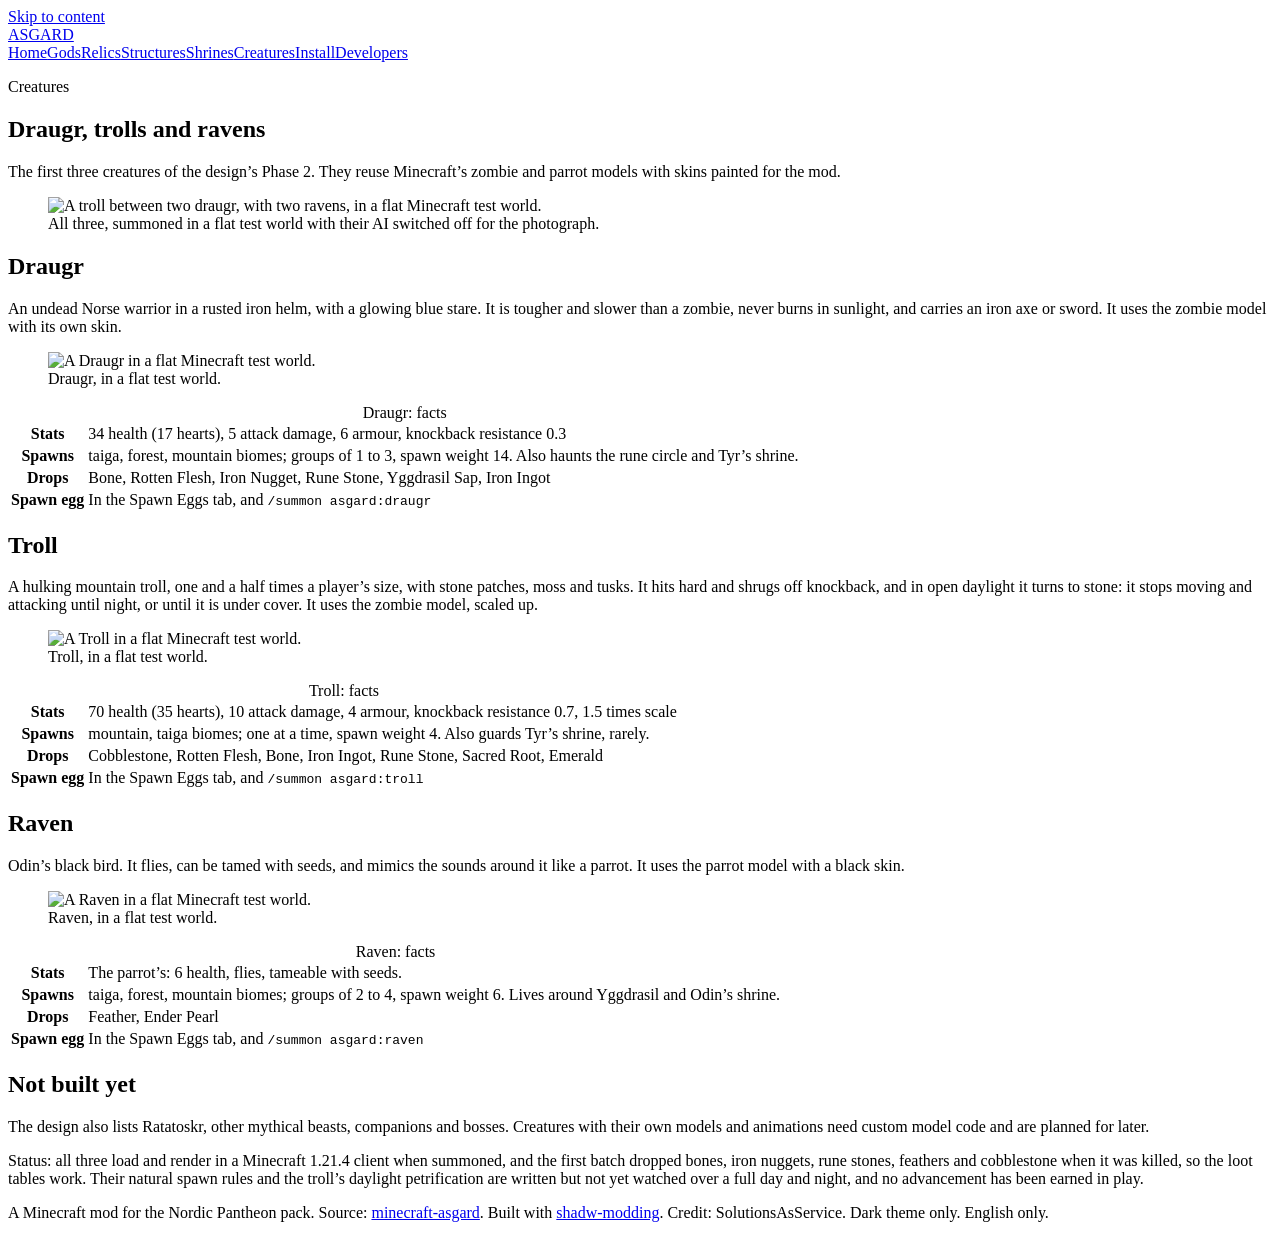
==== site/creatures.html @ 06fccca0 "Site: Creatures page with captures; README; version 0.4.0" ====
<!doctype html>
<html lang="en">
<head>
<meta charset="utf-8">
<meta name="viewport" content="width=device-width, initial-scale=1">
<title>Creatures: draugr, trolls and ravens</title>
<meta name="description" content="The first creatures of the Asgard mod: the draugr, the troll and Odin’s raven, with stats, spawns and drops.">
<meta property="og:title" content="Creatures: draugr, trolls and ravens">
<meta property="og:description" content="The first creatures of the Asgard mod: the draugr, the troll and Odin’s raven, with stats, spawns and drops.">
<meta property="og:type" content="website">
<meta property="og:url" content="https://minecraft-asgard.shadw.app/creatures.html">
<meta property="og:image" content="https://minecraft-asgard.shadw.app/img/og.png">
<meta name="twitter:card" content="summary_large_image">
<link rel="icon" href="/img/icon.svg" type="image/svg+xml">
<link rel="stylesheet" href="/style.css">
</head>
<body>
<a class="skip" href="#main">Skip to content</a>
<header class="top">
  <a class="brand" href="/index.html"><span class="brand-mark" aria-hidden="true"></span>ASGARD</a>
  <nav aria-label="Primary"><a href="/index.html">Home</a><a href="/gods.html">Gods</a><a href="/relics.html">Relics</a><a href="/structures.html">Structures</a><a href="/shrines.html">Shrines</a><a href="/creatures.html" aria-current="page">Creatures</a><a href="/install.html">Install</a><a href="/developers.html">Developers</a></nav>
</header>
<main id="main" tabindex="-1">

<section class="page">
  <p class="eyebrow">Creatures</p>
  <h1 class="mc-h">Draugr, trolls and ravens</h1>
  <p class="lede">The first three creatures of the design’s Phase 2. They reuse Minecraft’s zombie and parrot models with skins painted for the mod.</p>
  <figure class="shot wide"><img src="/img/shots/creatures.png" alt="A troll between two draugr, with two ravens, in a flat Minecraft test world." width="854" height="480"><figcaption>All three, summoned in a flat test world with their AI switched off for the photograph.</figcaption></figure>
  <section class="struct" id="draugr"><h2>Draugr</h2><p>An undead Norse warrior in a rusted iron helm, with a glowing blue stare. It is tougher and slower than a zombie, never burns in sunlight, and carries an iron axe or sword. It uses the zombie model with its own skin.</p><figure class="shot"><img src="/img/shots/creature-draugr.png" alt="A Draugr in a flat Minecraft test world." width="854" height="480" loading="lazy"><figcaption>Draugr, in a flat test world.</figcaption></figure><table class="data"><caption class="sr">Draugr: facts</caption><tbody><tr><th scope="row">Stats</th><td>34 health (17 hearts), 5 attack damage, 6 armour, knockback resistance 0.3</td></tr><tr><th scope="row">Spawns</th><td>taiga, forest, mountain biomes; groups of 1 to 3, spawn weight 14. Also haunts the rune circle and Tyr’s shrine.</td></tr><tr><th scope="row">Drops</th><td>Bone, Rotten Flesh, Iron Nugget, Rune Stone, Yggdrasil Sap, Iron Ingot</td></tr><tr><th scope="row">Spawn egg</th><td>In the Spawn Eggs tab, and <code>/summon asgard:draugr</code></td></tr></tbody></table></section><section class="struct" id="troll"><h2>Troll</h2><p>A hulking mountain troll, one and a half times a player’s size, with stone patches, moss and tusks. It hits hard and shrugs off knockback, and in open daylight it turns to stone: it stops moving and attacking until night, or until it is under cover. It uses the zombie model, scaled up.</p><figure class="shot"><img src="/img/shots/creature-troll.png" alt="A Troll in a flat Minecraft test world." width="854" height="480" loading="lazy"><figcaption>Troll, in a flat test world.</figcaption></figure><table class="data"><caption class="sr">Troll: facts</caption><tbody><tr><th scope="row">Stats</th><td>70 health (35 hearts), 10 attack damage, 4 armour, knockback resistance 0.7, 1.5 times scale</td></tr><tr><th scope="row">Spawns</th><td>mountain, taiga biomes; one at a time, spawn weight 4. Also guards Tyr’s shrine, rarely.</td></tr><tr><th scope="row">Drops</th><td>Cobblestone, Rotten Flesh, Bone, Iron Ingot, Rune Stone, Sacred Root, Emerald</td></tr><tr><th scope="row">Spawn egg</th><td>In the Spawn Eggs tab, and <code>/summon asgard:troll</code></td></tr></tbody></table></section><section class="struct" id="raven"><h2>Raven</h2><p>Odin’s black bird. It flies, can be tamed with seeds, and mimics the sounds around it like a parrot. It uses the parrot model with a black skin.</p><figure class="shot"><img src="/img/shots/creature-raven.png" alt="A Raven in a flat Minecraft test world." width="854" height="480" loading="lazy"><figcaption>Raven, in a flat test world.</figcaption></figure><table class="data"><caption class="sr">Raven: facts</caption><tbody><tr><th scope="row">Stats</th><td>The parrot’s: 6 health, flies, tameable with seeds.</td></tr><tr><th scope="row">Spawns</th><td>taiga, forest, mountain biomes; groups of 2 to 4, spawn weight 6. Lives around Yggdrasil and Odin’s shrine.</td></tr><tr><th scope="row">Drops</th><td>Feather, Ender Pearl</td></tr><tr><th scope="row">Spawn egg</th><td>In the Spawn Eggs tab, and <code>/summon asgard:raven</code></td></tr></tbody></table></section>
  <h2>Not built yet</h2>
  <p>The design also lists Ratatoskr, other mythical beasts, companions and bosses. Creatures with their own models and animations need custom model code and are planned for later.</p>
  <p class="meta">Status: all three load and render in a Minecraft 1.21.4 client when summoned, and the first batch dropped bones, iron nuggets, rune stones, feathers and cobblestone when it was killed, so the loot tables work. Their natural spawn rules and the troll’s daylight petrification are written but not yet watched over a full day and night, and no advancement has been earned in play.</p>
</section>
</main>
<footer class="foot">
  <p>A Minecraft mod for the Nordic Pantheon pack. Source: <a href="https://github.com/SolutionsAsService/minecraft-asgard">minecraft-asgard</a>. Built with <a href="https://github.com/SolutionsAsService/shadw-modding">shadw-modding</a>. Credit: SolutionsAsService. Dark&nbsp;theme&nbsp;only. English&nbsp;only.</p>
</footer>
</body>
</html>
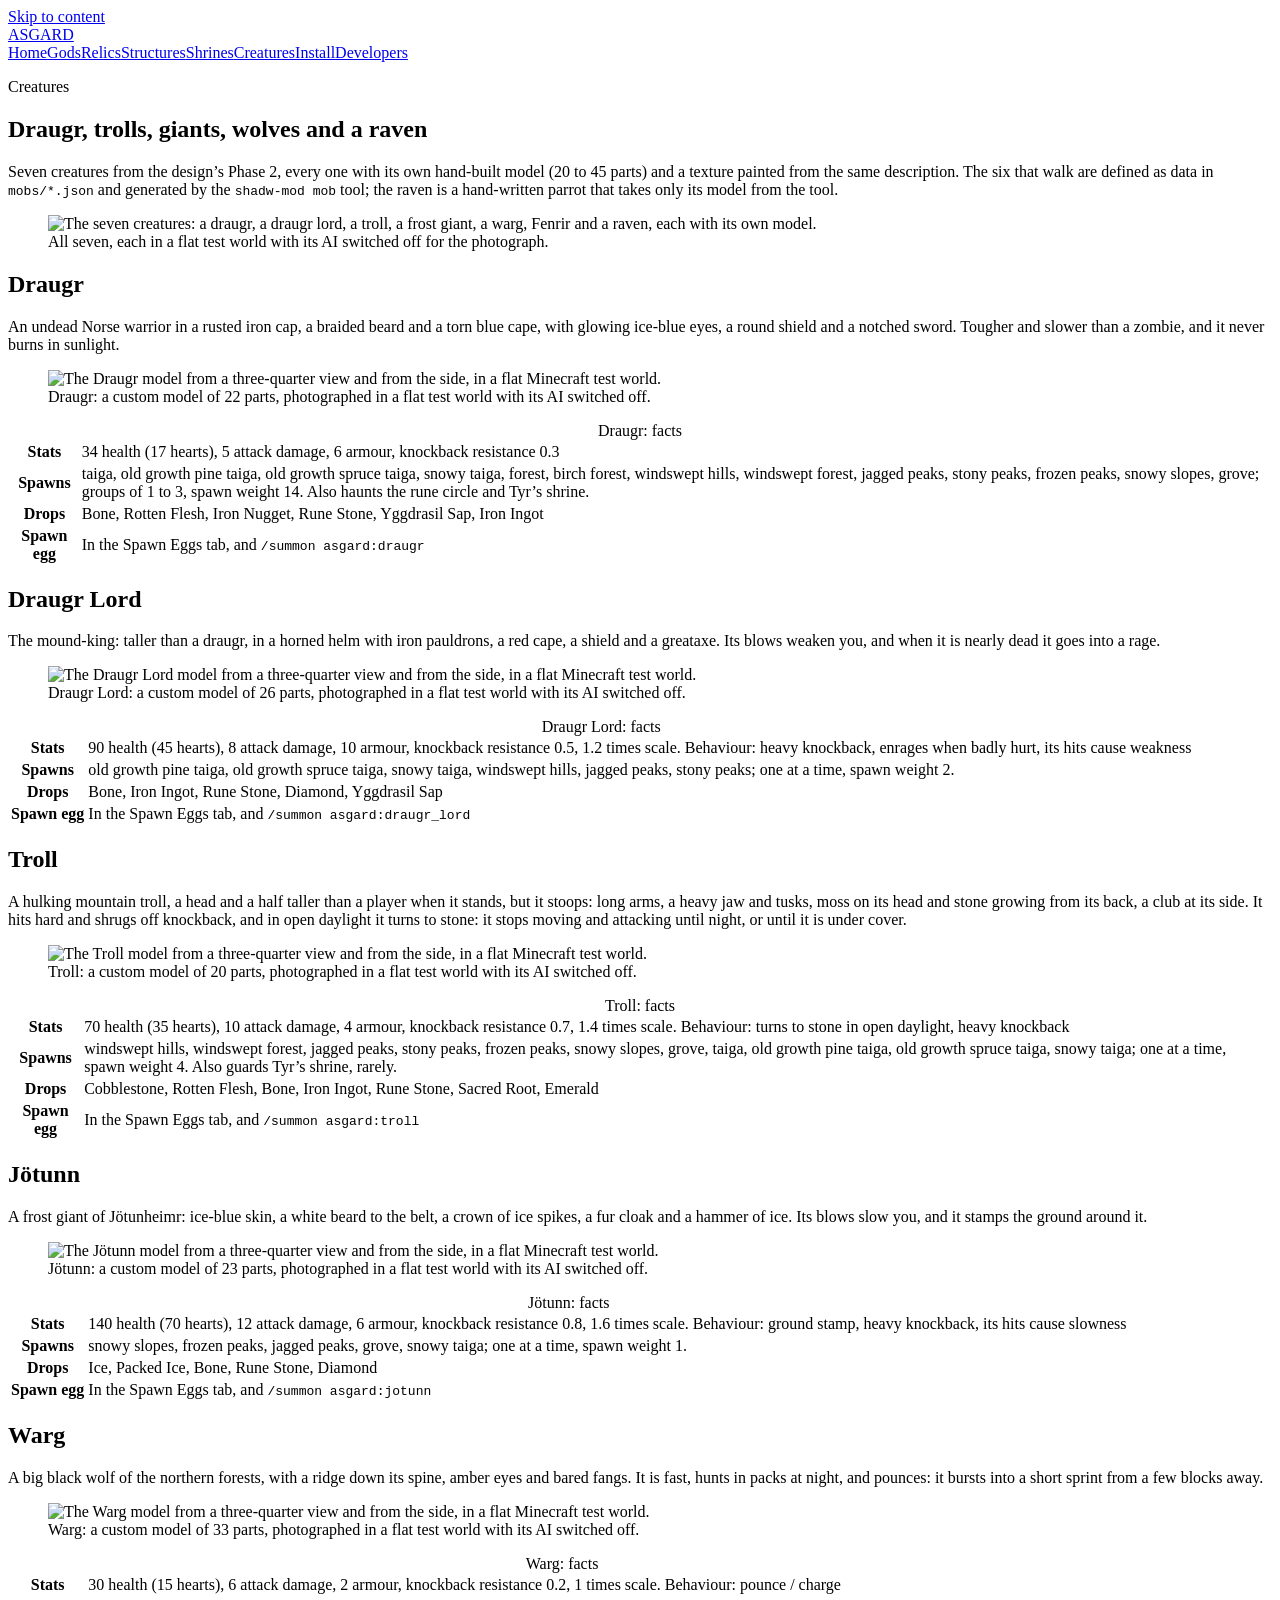
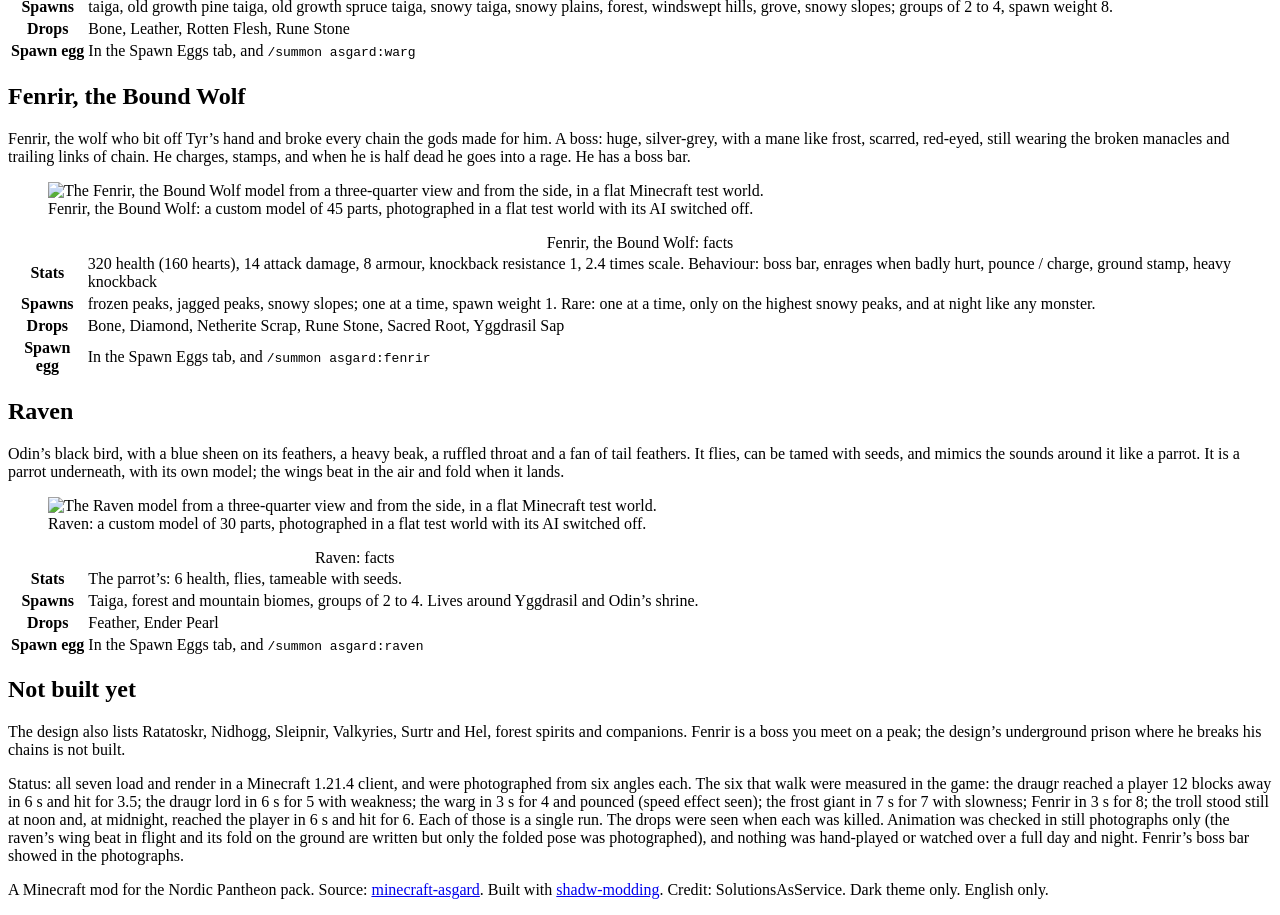
==== commit b55d358c: "Asgard 0.5: every creature gets its own model; Draugr Lord, Jotunn, Warg and Fenrir Draugr, Troll an" ====
--- a/site/creatures.html
+++ b/site/creatures.html
@@ -3,10 +3,10 @@
 <head>
 <meta charset="utf-8">
 <meta name="viewport" content="width=device-width, initial-scale=1">
-<title>Creatures: draugr, trolls and ravens</title>
-<meta name="description" content="The first creatures of the Asgard mod: the draugr, the troll and Odin’s raven, with stats, spawns and drops.">
-<meta property="og:title" content="Creatures: draugr, trolls and ravens">
-<meta property="og:description" content="The first creatures of the Asgard mod: the draugr, the troll and Odin’s raven, with stats, spawns and drops.">
+<title>Creatures: draugr, trolls, giants, wolves and a raven</title>
+<meta name="description" content="The seven creatures of the Asgard mod, each with its own model: draugr, draugr lord, troll, frost giant, warg, Fenrir and Odin’s raven.">
+<meta property="og:title" content="Creatures: draugr, trolls, giants, wolves and a raven">
+<meta property="og:description" content="The seven creatures of the Asgard mod, each with its own model: draugr, draugr lord, troll, frost giant, warg, Fenrir and Odin’s raven.">
 <meta property="og:type" content="website">
 <meta property="og:url" content="https://minecraft-asgard.shadw.app/creatures.html">
 <meta property="og:image" content="https://minecraft-asgard.shadw.app/img/og.png">
@@ -24,13 +24,13 @@
 
 <section class="page">
   <p class="eyebrow">Creatures</p>
-  <h1 class="mc-h">Draugr, trolls and ravens</h1>
-  <p class="lede">The first three creatures of the design’s Phase 2. They reuse Minecraft’s zombie and parrot models with skins painted for the mod.</p>
-  <figure class="shot wide"><img src="/img/shots/creatures.png" alt="A troll between two draugr, with two ravens, in a flat Minecraft test world." width="854" height="480"><figcaption>All three, summoned in a flat test world with their AI switched off for the photograph.</figcaption></figure>
-  <section class="struct" id="draugr"><h2>Draugr</h2><p>An undead Norse warrior in a rusted iron helm, with a glowing blue stare. It is tougher and slower than a zombie, never burns in sunlight, and carries an iron axe or sword. It uses the zombie model with its own skin.</p><figure class="shot"><img src="/img/shots/creature-draugr.png" alt="A Draugr in a flat Minecraft test world." width="854" height="480" loading="lazy"><figcaption>Draugr, in a flat test world.</figcaption></figure><table class="data"><caption class="sr">Draugr: facts</caption><tbody><tr><th scope="row">Stats</th><td>34 health (17 hearts), 5 attack damage, 6 armour, knockback resistance 0.3</td></tr><tr><th scope="row">Spawns</th><td>taiga, forest, mountain biomes; groups of 1 to 3, spawn weight 14. Also haunts the rune circle and Tyr’s shrine.</td></tr><tr><th scope="row">Drops</th><td>Bone, Rotten Flesh, Iron Nugget, Rune Stone, Yggdrasil Sap, Iron Ingot</td></tr><tr><th scope="row">Spawn egg</th><td>In the Spawn Eggs tab, and <code>/summon asgard:draugr</code></td></tr></tbody></table></section><section class="struct" id="troll"><h2>Troll</h2><p>A hulking mountain troll, one and a half times a player’s size, with stone patches, moss and tusks. It hits hard and shrugs off knockback, and in open daylight it turns to stone: it stops moving and attacking until night, or until it is under cover. It uses the zombie model, scaled up.</p><figure class="shot"><img src="/img/shots/creature-troll.png" alt="A Troll in a flat Minecraft test world." width="854" height="480" loading="lazy"><figcaption>Troll, in a flat test world.</figcaption></figure><table class="data"><caption class="sr">Troll: facts</caption><tbody><tr><th scope="row">Stats</th><td>70 health (35 hearts), 10 attack damage, 4 armour, knockback resistance 0.7, 1.5 times scale</td></tr><tr><th scope="row">Spawns</th><td>mountain, taiga biomes; one at a time, spawn weight 4. Also guards Tyr’s shrine, rarely.</td></tr><tr><th scope="row">Drops</th><td>Cobblestone, Rotten Flesh, Bone, Iron Ingot, Rune Stone, Sacred Root, Emerald</td></tr><tr><th scope="row">Spawn egg</th><td>In the Spawn Eggs tab, and <code>/summon asgard:troll</code></td></tr></tbody></table></section><section class="struct" id="raven"><h2>Raven</h2><p>Odin’s black bird. It flies, can be tamed with seeds, and mimics the sounds around it like a parrot. It uses the parrot model with a black skin.</p><figure class="shot"><img src="/img/shots/creature-raven.png" alt="A Raven in a flat Minecraft test world." width="854" height="480" loading="lazy"><figcaption>Raven, in a flat test world.</figcaption></figure><table class="data"><caption class="sr">Raven: facts</caption><tbody><tr><th scope="row">Stats</th><td>The parrot’s: 6 health, flies, tameable with seeds.</td></tr><tr><th scope="row">Spawns</th><td>taiga, forest, mountain biomes; groups of 2 to 4, spawn weight 6. Lives around Yggdrasil and Odin’s shrine.</td></tr><tr><th scope="row">Drops</th><td>Feather, Ender Pearl</td></tr><tr><th scope="row">Spawn egg</th><td>In the Spawn Eggs tab, and <code>/summon asgard:raven</code></td></tr></tbody></table></section>
+  <h1 class="mc-h">Draugr, trolls, giants, wolves and a raven</h1>
+  <p class="lede">Seven creatures from the design’s Phase 2, every one with its own hand-built model (20 to 45 parts) and a texture painted from the same description. The six that walk are defined as data in <code>mobs/*.json</code> and generated by the <code>shadw-mod mob</code> tool; the raven is a hand-written parrot that takes only its model from the tool.</p>
+  <figure class="shot wide"><img src="/img/shots/creatures.png" alt="The seven creatures: a draugr, a draugr lord, a troll, a frost giant, a warg, Fenrir and a raven, each with its own model." width="854" height="480"><figcaption>All seven, each in a flat test world with its AI switched off for the photograph.</figcaption></figure>
+  <section class="struct" id="draugr"><h2>Draugr</h2><p>An undead Norse warrior in a rusted iron cap, a braided beard and a torn blue cape, with glowing ice-blue eyes, a round shield and a notched sword. Tougher and slower than a zombie, and it never burns in sunlight.</p><figure class="shot"><img src="/img/shots/creature-draugr.png" alt="The Draugr model from a three-quarter view and from the side, in a flat Minecraft test world." width="854" height="480" loading="lazy"><figcaption>Draugr: a custom model of 22 parts, photographed in a flat test world with its AI switched off.</figcaption></figure><table class="data"><caption class="sr">Draugr: facts</caption><tbody><tr><th scope="row">Stats</th><td>34 health (17 hearts), 5 attack damage, 6 armour, knockback resistance 0.3</td></tr><tr><th scope="row">Spawns</th><td>taiga, old growth pine taiga, old growth spruce taiga, snowy taiga, forest, birch forest, windswept hills, windswept forest, jagged peaks, stony peaks, frozen peaks, snowy slopes, grove; groups of 1 to 3, spawn weight 14. Also haunts the rune circle and Tyr’s shrine.</td></tr><tr><th scope="row">Drops</th><td>Bone, Rotten Flesh, Iron Nugget, Rune Stone, Yggdrasil Sap, Iron Ingot</td></tr><tr><th scope="row">Spawn egg</th><td>In the Spawn Eggs tab, and <code>/summon asgard:draugr</code></td></tr></tbody></table></section><section class="struct" id="draugr_lord"><h2>Draugr Lord</h2><p>The mound-king: taller than a draugr, in a horned helm with iron pauldrons, a red cape, a shield and a greataxe. Its blows weaken you, and when it is nearly dead it goes into a rage.</p><figure class="shot"><img src="/img/shots/creature-draugr_lord.png" alt="The Draugr Lord model from a three-quarter view and from the side, in a flat Minecraft test world." width="854" height="480" loading="lazy"><figcaption>Draugr Lord: a custom model of 26 parts, photographed in a flat test world with its AI switched off.</figcaption></figure><table class="data"><caption class="sr">Draugr Lord: facts</caption><tbody><tr><th scope="row">Stats</th><td>90 health (45 hearts), 8 attack damage, 10 armour, knockback resistance 0.5, 1.2 times scale. Behaviour: heavy knockback, enrages when badly hurt, its hits cause weakness</td></tr><tr><th scope="row">Spawns</th><td>old growth pine taiga, old growth spruce taiga, snowy taiga, windswept hills, jagged peaks, stony peaks; one at a time, spawn weight 2. </td></tr><tr><th scope="row">Drops</th><td>Bone, Iron Ingot, Rune Stone, Diamond, Yggdrasil Sap</td></tr><tr><th scope="row">Spawn egg</th><td>In the Spawn Eggs tab, and <code>/summon asgard:draugr_lord</code></td></tr></tbody></table></section><section class="struct" id="troll"><h2>Troll</h2><p>A hulking mountain troll, a head and a half taller than a player when it stands, but it stoops: long arms, a heavy jaw and tusks, moss on its head and stone growing from its back, a club at its side. It hits hard and shrugs off knockback, and in open daylight it turns to stone: it stops moving and attacking until night, or until it is under cover.</p><figure class="shot"><img src="/img/shots/creature-troll.png" alt="The Troll model from a three-quarter view and from the side, in a flat Minecraft test world." width="854" height="480" loading="lazy"><figcaption>Troll: a custom model of 20 parts, photographed in a flat test world with its AI switched off.</figcaption></figure><table class="data"><caption class="sr">Troll: facts</caption><tbody><tr><th scope="row">Stats</th><td>70 health (35 hearts), 10 attack damage, 4 armour, knockback resistance 0.7, 1.4 times scale. Behaviour: turns to stone in open daylight, heavy knockback</td></tr><tr><th scope="row">Spawns</th><td>windswept hills, windswept forest, jagged peaks, stony peaks, frozen peaks, snowy slopes, grove, taiga, old growth pine taiga, old growth spruce taiga, snowy taiga; one at a time, spawn weight 4. Also guards Tyr’s shrine, rarely.</td></tr><tr><th scope="row">Drops</th><td>Cobblestone, Rotten Flesh, Bone, Iron Ingot, Rune Stone, Sacred Root, Emerald</td></tr><tr><th scope="row">Spawn egg</th><td>In the Spawn Eggs tab, and <code>/summon asgard:troll</code></td></tr></tbody></table></section><section class="struct" id="jotunn"><h2>Jötunn</h2><p>A frost giant of Jötunheimr: ice-blue skin, a white beard to the belt, a crown of ice spikes, a fur cloak and a hammer of ice. Its blows slow you, and it stamps the ground around it.</p><figure class="shot"><img src="/img/shots/creature-jotunn.png" alt="The Jötunn model from a three-quarter view and from the side, in a flat Minecraft test world." width="854" height="480" loading="lazy"><figcaption>Jötunn: a custom model of 23 parts, photographed in a flat test world with its AI switched off.</figcaption></figure><table class="data"><caption class="sr">Jötunn: facts</caption><tbody><tr><th scope="row">Stats</th><td>140 health (70 hearts), 12 attack damage, 6 armour, knockback resistance 0.8, 1.6 times scale. Behaviour: ground stamp, heavy knockback, its hits cause slowness</td></tr><tr><th scope="row">Spawns</th><td>snowy slopes, frozen peaks, jagged peaks, grove, snowy taiga; one at a time, spawn weight 1. </td></tr><tr><th scope="row">Drops</th><td>Ice, Packed Ice, Bone, Rune Stone, Diamond</td></tr><tr><th scope="row">Spawn egg</th><td>In the Spawn Eggs tab, and <code>/summon asgard:jotunn</code></td></tr></tbody></table></section><section class="struct" id="warg"><h2>Warg</h2><p>A big black wolf of the northern forests, with a ridge down its spine, amber eyes and bared fangs. It is fast, hunts in packs at night, and pounces: it bursts into a short sprint from a few blocks away.</p><figure class="shot"><img src="/img/shots/creature-warg.png" alt="The Warg model from a three-quarter view and from the side, in a flat Minecraft test world." width="854" height="480" loading="lazy"><figcaption>Warg: a custom model of 33 parts, photographed in a flat test world with its AI switched off.</figcaption></figure><table class="data"><caption class="sr">Warg: facts</caption><tbody><tr><th scope="row">Stats</th><td>30 health (15 hearts), 6 attack damage, 2 armour, knockback resistance 0.2, 1 times scale. Behaviour: pounce / charge</td></tr><tr><th scope="row">Spawns</th><td>taiga, old growth pine taiga, old growth spruce taiga, snowy taiga, snowy plains, forest, windswept hills, grove, snowy slopes; groups of 2 to 4, spawn weight 8. </td></tr><tr><th scope="row">Drops</th><td>Bone, Leather, Rotten Flesh, Rune Stone</td></tr><tr><th scope="row">Spawn egg</th><td>In the Spawn Eggs tab, and <code>/summon asgard:warg</code></td></tr></tbody></table></section><section class="struct" id="fenrir"><h2>Fenrir, the Bound Wolf</h2><p>Fenrir, the wolf who bit off Tyr’s hand and broke every chain the gods made for him. A boss: huge, silver-grey, with a mane like frost, scarred, red-eyed, still wearing the broken manacles and trailing links of chain. He charges, stamps, and when he is half dead he goes into a rage. He has a boss bar.</p><figure class="shot"><img src="/img/shots/creature-fenrir.png" alt="The Fenrir, the Bound Wolf model from a three-quarter view and from the side, in a flat Minecraft test world." width="854" height="480" loading="lazy"><figcaption>Fenrir, the Bound Wolf: a custom model of 45 parts, photographed in a flat test world with its AI switched off.</figcaption></figure><table class="data"><caption class="sr">Fenrir, the Bound Wolf: facts</caption><tbody><tr><th scope="row">Stats</th><td>320 health (160 hearts), 14 attack damage, 8 armour, knockback resistance 1, 2.4 times scale. Behaviour: boss bar, enrages when badly hurt, pounce / charge, ground stamp, heavy knockback</td></tr><tr><th scope="row">Spawns</th><td>frozen peaks, jagged peaks, snowy slopes; one at a time, spawn weight 1. Rare: one at a time, only on the highest snowy peaks, and at night like any monster.</td></tr><tr><th scope="row">Drops</th><td>Bone, Diamond, Netherite Scrap, Rune Stone, Sacred Root, Yggdrasil Sap</td></tr><tr><th scope="row">Spawn egg</th><td>In the Spawn Eggs tab, and <code>/summon asgard:fenrir</code></td></tr></tbody></table></section><section class="struct" id="raven"><h2>Raven</h2><p>Odin’s black bird, with a blue sheen on its feathers, a heavy beak, a ruffled throat and a fan of tail feathers. It flies, can be tamed with seeds, and mimics the sounds around it like a parrot. It is a parrot underneath, with its own model; the wings beat in the air and fold when it lands.</p><figure class="shot"><img src="/img/shots/creature-raven.png" alt="The Raven model from a three-quarter view and from the side, in a flat Minecraft test world." width="854" height="480" loading="lazy"><figcaption>Raven: a custom model of 30 parts, photographed in a flat test world with its AI switched off.</figcaption></figure><table class="data"><caption class="sr">Raven: facts</caption><tbody><tr><th scope="row">Stats</th><td>The parrot’s: 6 health, flies, tameable with seeds.</td></tr><tr><th scope="row">Spawns</th><td>Taiga, forest and mountain biomes, groups of 2 to 4. Lives around Yggdrasil and Odin’s shrine.</td></tr><tr><th scope="row">Drops</th><td>Feather, Ender Pearl</td></tr><tr><th scope="row">Spawn egg</th><td>In the Spawn Eggs tab, and <code>/summon asgard:raven</code></td></tr></tbody></table></section>
   <h2>Not built yet</h2>
-  <p>The design also lists Ratatoskr, other mythical beasts, companions and bosses. Creatures with their own models and animations need custom model code and are planned for later.</p>
-  <p class="meta">Status: all three load and render in a Minecraft 1.21.4 client when summoned, and the first batch dropped bones, iron nuggets, rune stones, feathers and cobblestone when it was killed, so the loot tables work. Their natural spawn rules and the troll’s daylight petrification are written but not yet watched over a full day and night, and no advancement has been earned in play.</p>
+  <p>The design also lists Ratatoskr, Nidhogg, Sleipnir, Valkyries, Surtr and Hel, forest spirits and companions. Fenrir is a boss you meet on a peak; the design’s underground prison where he breaks his chains is not built.</p>
+  <p class="meta">Status: all seven load and render in a Minecraft 1.21.4 client, and were photographed from six angles each. The six that walk were measured in the game: the draugr reached a player 12 blocks away in 6 s and hit for 3.5; the draugr lord in 6 s for 5 with weakness; the warg in 3 s for 4 and pounced (speed effect seen); the frost giant in 7 s for 7 with slowness; Fenrir in 3 s for 8; the troll stood still at noon and, at midnight, reached the player in 6 s and hit for 6. Each of those is a single run. The drops were seen when each was killed. Animation was checked in still photographs only (the raven’s wing beat in flight and its fold on the ground are written but only the folded pose was photographed), and nothing was hand-played or watched over a full day and night. Fenrir’s boss bar showed in the photographs.</p>
 </section>
 </main>
 <footer class="foot">
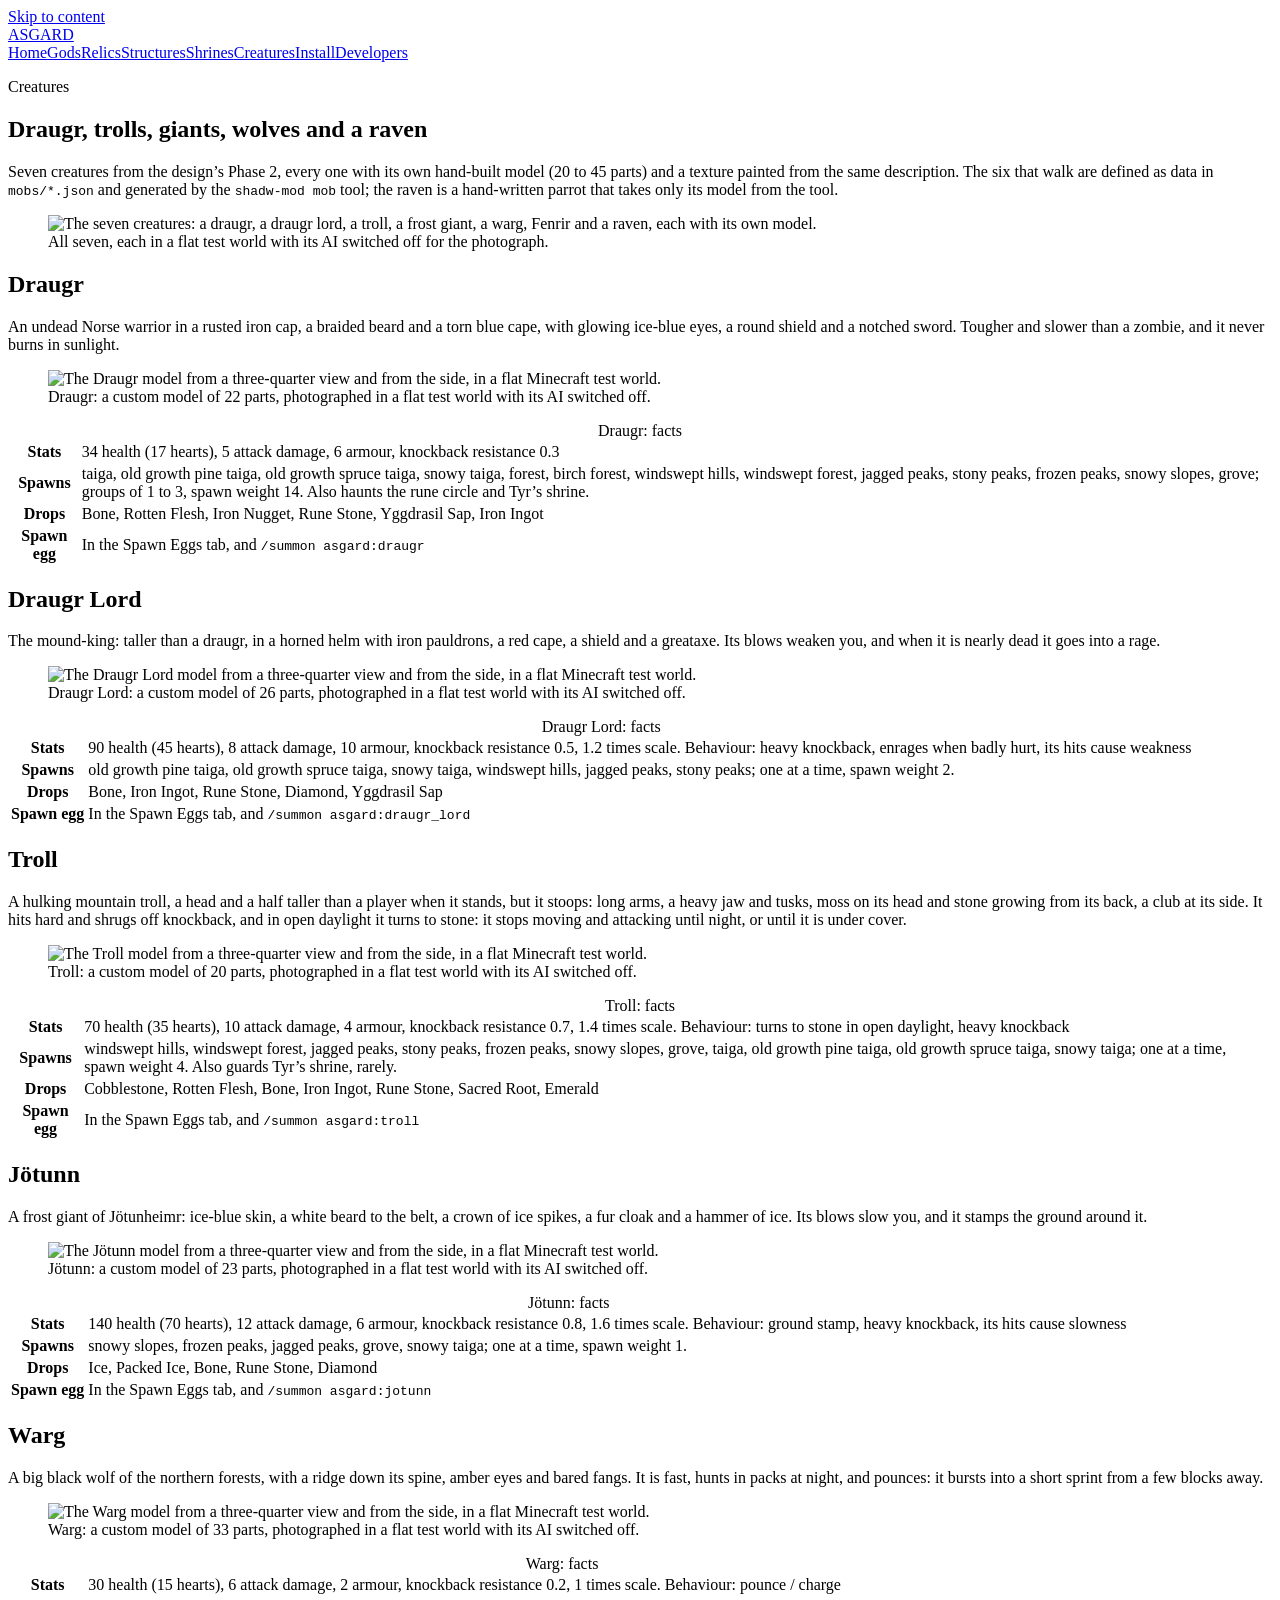
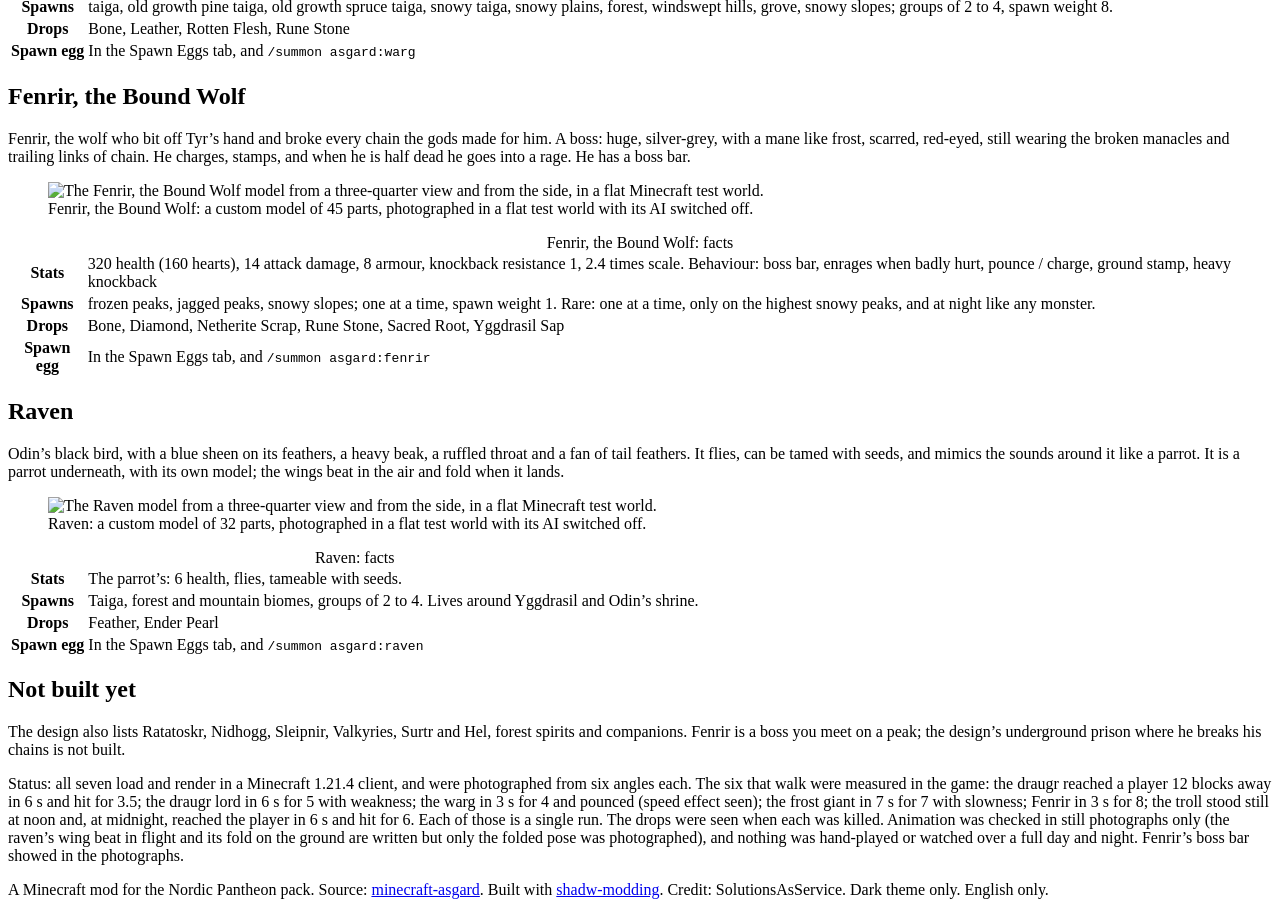
==== commit 8d9ead21: "Asgard 2.0: polish the creature models (faces, raven beak and eyes) Faces get a brow, eyes with pupi" ====
--- a/site/creatures.html
+++ b/site/creatures.html
@@ -27,7 +27,7 @@
   <h1 class="mc-h">Draugr, trolls, giants, wolves and a raven</h1>
   <p class="lede">Seven creatures from the design’s Phase 2, every one with its own hand-built model (20 to 45 parts) and a texture painted from the same description. The six that walk are defined as data in <code>mobs/*.json</code> and generated by the <code>shadw-mod mob</code> tool; the raven is a hand-written parrot that takes only its model from the tool.</p>
   <figure class="shot wide"><img src="/img/shots/creatures.png" alt="The seven creatures: a draugr, a draugr lord, a troll, a frost giant, a warg, Fenrir and a raven, each with its own model." width="854" height="480"><figcaption>All seven, each in a flat test world with its AI switched off for the photograph.</figcaption></figure>
-  <section class="struct" id="draugr"><h2>Draugr</h2><p>An undead Norse warrior in a rusted iron cap, a braided beard and a torn blue cape, with glowing ice-blue eyes, a round shield and a notched sword. Tougher and slower than a zombie, and it never burns in sunlight.</p><figure class="shot"><img src="/img/shots/creature-draugr.png" alt="The Draugr model from a three-quarter view and from the side, in a flat Minecraft test world." width="854" height="480" loading="lazy"><figcaption>Draugr: a custom model of 22 parts, photographed in a flat test world with its AI switched off.</figcaption></figure><table class="data"><caption class="sr">Draugr: facts</caption><tbody><tr><th scope="row">Stats</th><td>34 health (17 hearts), 5 attack damage, 6 armour, knockback resistance 0.3</td></tr><tr><th scope="row">Spawns</th><td>taiga, old growth pine taiga, old growth spruce taiga, snowy taiga, forest, birch forest, windswept hills, windswept forest, jagged peaks, stony peaks, frozen peaks, snowy slopes, grove; groups of 1 to 3, spawn weight 14. Also haunts the rune circle and Tyr’s shrine.</td></tr><tr><th scope="row">Drops</th><td>Bone, Rotten Flesh, Iron Nugget, Rune Stone, Yggdrasil Sap, Iron Ingot</td></tr><tr><th scope="row">Spawn egg</th><td>In the Spawn Eggs tab, and <code>/summon asgard:draugr</code></td></tr></tbody></table></section><section class="struct" id="draugr_lord"><h2>Draugr Lord</h2><p>The mound-king: taller than a draugr, in a horned helm with iron pauldrons, a red cape, a shield and a greataxe. Its blows weaken you, and when it is nearly dead it goes into a rage.</p><figure class="shot"><img src="/img/shots/creature-draugr_lord.png" alt="The Draugr Lord model from a three-quarter view and from the side, in a flat Minecraft test world." width="854" height="480" loading="lazy"><figcaption>Draugr Lord: a custom model of 26 parts, photographed in a flat test world with its AI switched off.</figcaption></figure><table class="data"><caption class="sr">Draugr Lord: facts</caption><tbody><tr><th scope="row">Stats</th><td>90 health (45 hearts), 8 attack damage, 10 armour, knockback resistance 0.5, 1.2 times scale. Behaviour: heavy knockback, enrages when badly hurt, its hits cause weakness</td></tr><tr><th scope="row">Spawns</th><td>old growth pine taiga, old growth spruce taiga, snowy taiga, windswept hills, jagged peaks, stony peaks; one at a time, spawn weight 2. </td></tr><tr><th scope="row">Drops</th><td>Bone, Iron Ingot, Rune Stone, Diamond, Yggdrasil Sap</td></tr><tr><th scope="row">Spawn egg</th><td>In the Spawn Eggs tab, and <code>/summon asgard:draugr_lord</code></td></tr></tbody></table></section><section class="struct" id="troll"><h2>Troll</h2><p>A hulking mountain troll, a head and a half taller than a player when it stands, but it stoops: long arms, a heavy jaw and tusks, moss on its head and stone growing from its back, a club at its side. It hits hard and shrugs off knockback, and in open daylight it turns to stone: it stops moving and attacking until night, or until it is under cover.</p><figure class="shot"><img src="/img/shots/creature-troll.png" alt="The Troll model from a three-quarter view and from the side, in a flat Minecraft test world." width="854" height="480" loading="lazy"><figcaption>Troll: a custom model of 20 parts, photographed in a flat test world with its AI switched off.</figcaption></figure><table class="data"><caption class="sr">Troll: facts</caption><tbody><tr><th scope="row">Stats</th><td>70 health (35 hearts), 10 attack damage, 4 armour, knockback resistance 0.7, 1.4 times scale. Behaviour: turns to stone in open daylight, heavy knockback</td></tr><tr><th scope="row">Spawns</th><td>windswept hills, windswept forest, jagged peaks, stony peaks, frozen peaks, snowy slopes, grove, taiga, old growth pine taiga, old growth spruce taiga, snowy taiga; one at a time, spawn weight 4. Also guards Tyr’s shrine, rarely.</td></tr><tr><th scope="row">Drops</th><td>Cobblestone, Rotten Flesh, Bone, Iron Ingot, Rune Stone, Sacred Root, Emerald</td></tr><tr><th scope="row">Spawn egg</th><td>In the Spawn Eggs tab, and <code>/summon asgard:troll</code></td></tr></tbody></table></section><section class="struct" id="jotunn"><h2>Jötunn</h2><p>A frost giant of Jötunheimr: ice-blue skin, a white beard to the belt, a crown of ice spikes, a fur cloak and a hammer of ice. Its blows slow you, and it stamps the ground around it.</p><figure class="shot"><img src="/img/shots/creature-jotunn.png" alt="The Jötunn model from a three-quarter view and from the side, in a flat Minecraft test world." width="854" height="480" loading="lazy"><figcaption>Jötunn: a custom model of 23 parts, photographed in a flat test world with its AI switched off.</figcaption></figure><table class="data"><caption class="sr">Jötunn: facts</caption><tbody><tr><th scope="row">Stats</th><td>140 health (70 hearts), 12 attack damage, 6 armour, knockback resistance 0.8, 1.6 times scale. Behaviour: ground stamp, heavy knockback, its hits cause slowness</td></tr><tr><th scope="row">Spawns</th><td>snowy slopes, frozen peaks, jagged peaks, grove, snowy taiga; one at a time, spawn weight 1. </td></tr><tr><th scope="row">Drops</th><td>Ice, Packed Ice, Bone, Rune Stone, Diamond</td></tr><tr><th scope="row">Spawn egg</th><td>In the Spawn Eggs tab, and <code>/summon asgard:jotunn</code></td></tr></tbody></table></section><section class="struct" id="warg"><h2>Warg</h2><p>A big black wolf of the northern forests, with a ridge down its spine, amber eyes and bared fangs. It is fast, hunts in packs at night, and pounces: it bursts into a short sprint from a few blocks away.</p><figure class="shot"><img src="/img/shots/creature-warg.png" alt="The Warg model from a three-quarter view and from the side, in a flat Minecraft test world." width="854" height="480" loading="lazy"><figcaption>Warg: a custom model of 33 parts, photographed in a flat test world with its AI switched off.</figcaption></figure><table class="data"><caption class="sr">Warg: facts</caption><tbody><tr><th scope="row">Stats</th><td>30 health (15 hearts), 6 attack damage, 2 armour, knockback resistance 0.2, 1 times scale. Behaviour: pounce / charge</td></tr><tr><th scope="row">Spawns</th><td>taiga, old growth pine taiga, old growth spruce taiga, snowy taiga, snowy plains, forest, windswept hills, grove, snowy slopes; groups of 2 to 4, spawn weight 8. </td></tr><tr><th scope="row">Drops</th><td>Bone, Leather, Rotten Flesh, Rune Stone</td></tr><tr><th scope="row">Spawn egg</th><td>In the Spawn Eggs tab, and <code>/summon asgard:warg</code></td></tr></tbody></table></section><section class="struct" id="fenrir"><h2>Fenrir, the Bound Wolf</h2><p>Fenrir, the wolf who bit off Tyr’s hand and broke every chain the gods made for him. A boss: huge, silver-grey, with a mane like frost, scarred, red-eyed, still wearing the broken manacles and trailing links of chain. He charges, stamps, and when he is half dead he goes into a rage. He has a boss bar.</p><figure class="shot"><img src="/img/shots/creature-fenrir.png" alt="The Fenrir, the Bound Wolf model from a three-quarter view and from the side, in a flat Minecraft test world." width="854" height="480" loading="lazy"><figcaption>Fenrir, the Bound Wolf: a custom model of 45 parts, photographed in a flat test world with its AI switched off.</figcaption></figure><table class="data"><caption class="sr">Fenrir, the Bound Wolf: facts</caption><tbody><tr><th scope="row">Stats</th><td>320 health (160 hearts), 14 attack damage, 8 armour, knockback resistance 1, 2.4 times scale. Behaviour: boss bar, enrages when badly hurt, pounce / charge, ground stamp, heavy knockback</td></tr><tr><th scope="row">Spawns</th><td>frozen peaks, jagged peaks, snowy slopes; one at a time, spawn weight 1. Rare: one at a time, only on the highest snowy peaks, and at night like any monster.</td></tr><tr><th scope="row">Drops</th><td>Bone, Diamond, Netherite Scrap, Rune Stone, Sacred Root, Yggdrasil Sap</td></tr><tr><th scope="row">Spawn egg</th><td>In the Spawn Eggs tab, and <code>/summon asgard:fenrir</code></td></tr></tbody></table></section><section class="struct" id="raven"><h2>Raven</h2><p>Odin’s black bird, with a blue sheen on its feathers, a heavy beak, a ruffled throat and a fan of tail feathers. It flies, can be tamed with seeds, and mimics the sounds around it like a parrot. It is a parrot underneath, with its own model; the wings beat in the air and fold when it lands.</p><figure class="shot"><img src="/img/shots/creature-raven.png" alt="The Raven model from a three-quarter view and from the side, in a flat Minecraft test world." width="854" height="480" loading="lazy"><figcaption>Raven: a custom model of 30 parts, photographed in a flat test world with its AI switched off.</figcaption></figure><table class="data"><caption class="sr">Raven: facts</caption><tbody><tr><th scope="row">Stats</th><td>The parrot’s: 6 health, flies, tameable with seeds.</td></tr><tr><th scope="row">Spawns</th><td>Taiga, forest and mountain biomes, groups of 2 to 4. Lives around Yggdrasil and Odin’s shrine.</td></tr><tr><th scope="row">Drops</th><td>Feather, Ender Pearl</td></tr><tr><th scope="row">Spawn egg</th><td>In the Spawn Eggs tab, and <code>/summon asgard:raven</code></td></tr></tbody></table></section>
+  <section class="struct" id="draugr"><h2>Draugr</h2><p>An undead Norse warrior in a rusted iron cap, a braided beard and a torn blue cape, with glowing ice-blue eyes, a round shield and a notched sword. Tougher and slower than a zombie, and it never burns in sunlight.</p><figure class="shot"><img src="/img/shots/creature-draugr.png" alt="The Draugr model from a three-quarter view and from the side, in a flat Minecraft test world." width="854" height="480" loading="lazy"><figcaption>Draugr: a custom model of 22 parts, photographed in a flat test world with its AI switched off.</figcaption></figure><table class="data"><caption class="sr">Draugr: facts</caption><tbody><tr><th scope="row">Stats</th><td>34 health (17 hearts), 5 attack damage, 6 armour, knockback resistance 0.3</td></tr><tr><th scope="row">Spawns</th><td>taiga, old growth pine taiga, old growth spruce taiga, snowy taiga, forest, birch forest, windswept hills, windswept forest, jagged peaks, stony peaks, frozen peaks, snowy slopes, grove; groups of 1 to 3, spawn weight 14. Also haunts the rune circle and Tyr’s shrine.</td></tr><tr><th scope="row">Drops</th><td>Bone, Rotten Flesh, Iron Nugget, Rune Stone, Yggdrasil Sap, Iron Ingot</td></tr><tr><th scope="row">Spawn egg</th><td>In the Spawn Eggs tab, and <code>/summon asgard:draugr</code></td></tr></tbody></table></section><section class="struct" id="draugr_lord"><h2>Draugr Lord</h2><p>The mound-king: taller than a draugr, in a horned helm with iron pauldrons, a red cape, a shield and a greataxe. Its blows weaken you, and when it is nearly dead it goes into a rage.</p><figure class="shot"><img src="/img/shots/creature-draugr_lord.png" alt="The Draugr Lord model from a three-quarter view and from the side, in a flat Minecraft test world." width="854" height="480" loading="lazy"><figcaption>Draugr Lord: a custom model of 26 parts, photographed in a flat test world with its AI switched off.</figcaption></figure><table class="data"><caption class="sr">Draugr Lord: facts</caption><tbody><tr><th scope="row">Stats</th><td>90 health (45 hearts), 8 attack damage, 10 armour, knockback resistance 0.5, 1.2 times scale. Behaviour: heavy knockback, enrages when badly hurt, its hits cause weakness</td></tr><tr><th scope="row">Spawns</th><td>old growth pine taiga, old growth spruce taiga, snowy taiga, windswept hills, jagged peaks, stony peaks; one at a time, spawn weight 2. </td></tr><tr><th scope="row">Drops</th><td>Bone, Iron Ingot, Rune Stone, Diamond, Yggdrasil Sap</td></tr><tr><th scope="row">Spawn egg</th><td>In the Spawn Eggs tab, and <code>/summon asgard:draugr_lord</code></td></tr></tbody></table></section><section class="struct" id="troll"><h2>Troll</h2><p>A hulking mountain troll, a head and a half taller than a player when it stands, but it stoops: long arms, a heavy jaw and tusks, moss on its head and stone growing from its back, a club at its side. It hits hard and shrugs off knockback, and in open daylight it turns to stone: it stops moving and attacking until night, or until it is under cover.</p><figure class="shot"><img src="/img/shots/creature-troll.png" alt="The Troll model from a three-quarter view and from the side, in a flat Minecraft test world." width="854" height="480" loading="lazy"><figcaption>Troll: a custom model of 20 parts, photographed in a flat test world with its AI switched off.</figcaption></figure><table class="data"><caption class="sr">Troll: facts</caption><tbody><tr><th scope="row">Stats</th><td>70 health (35 hearts), 10 attack damage, 4 armour, knockback resistance 0.7, 1.4 times scale. Behaviour: turns to stone in open daylight, heavy knockback</td></tr><tr><th scope="row">Spawns</th><td>windswept hills, windswept forest, jagged peaks, stony peaks, frozen peaks, snowy slopes, grove, taiga, old growth pine taiga, old growth spruce taiga, snowy taiga; one at a time, spawn weight 4. Also guards Tyr’s shrine, rarely.</td></tr><tr><th scope="row">Drops</th><td>Cobblestone, Rotten Flesh, Bone, Iron Ingot, Rune Stone, Sacred Root, Emerald</td></tr><tr><th scope="row">Spawn egg</th><td>In the Spawn Eggs tab, and <code>/summon asgard:troll</code></td></tr></tbody></table></section><section class="struct" id="jotunn"><h2>Jötunn</h2><p>A frost giant of Jötunheimr: ice-blue skin, a white beard to the belt, a crown of ice spikes, a fur cloak and a hammer of ice. Its blows slow you, and it stamps the ground around it.</p><figure class="shot"><img src="/img/shots/creature-jotunn.png" alt="The Jötunn model from a three-quarter view and from the side, in a flat Minecraft test world." width="854" height="480" loading="lazy"><figcaption>Jötunn: a custom model of 23 parts, photographed in a flat test world with its AI switched off.</figcaption></figure><table class="data"><caption class="sr">Jötunn: facts</caption><tbody><tr><th scope="row">Stats</th><td>140 health (70 hearts), 12 attack damage, 6 armour, knockback resistance 0.8, 1.6 times scale. Behaviour: ground stamp, heavy knockback, its hits cause slowness</td></tr><tr><th scope="row">Spawns</th><td>snowy slopes, frozen peaks, jagged peaks, grove, snowy taiga; one at a time, spawn weight 1. </td></tr><tr><th scope="row">Drops</th><td>Ice, Packed Ice, Bone, Rune Stone, Diamond</td></tr><tr><th scope="row">Spawn egg</th><td>In the Spawn Eggs tab, and <code>/summon asgard:jotunn</code></td></tr></tbody></table></section><section class="struct" id="warg"><h2>Warg</h2><p>A big black wolf of the northern forests, with a ridge down its spine, amber eyes and bared fangs. It is fast, hunts in packs at night, and pounces: it bursts into a short sprint from a few blocks away.</p><figure class="shot"><img src="/img/shots/creature-warg.png" alt="The Warg model from a three-quarter view and from the side, in a flat Minecraft test world." width="854" height="480" loading="lazy"><figcaption>Warg: a custom model of 33 parts, photographed in a flat test world with its AI switched off.</figcaption></figure><table class="data"><caption class="sr">Warg: facts</caption><tbody><tr><th scope="row">Stats</th><td>30 health (15 hearts), 6 attack damage, 2 armour, knockback resistance 0.2, 1 times scale. Behaviour: pounce / charge</td></tr><tr><th scope="row">Spawns</th><td>taiga, old growth pine taiga, old growth spruce taiga, snowy taiga, snowy plains, forest, windswept hills, grove, snowy slopes; groups of 2 to 4, spawn weight 8. </td></tr><tr><th scope="row">Drops</th><td>Bone, Leather, Rotten Flesh, Rune Stone</td></tr><tr><th scope="row">Spawn egg</th><td>In the Spawn Eggs tab, and <code>/summon asgard:warg</code></td></tr></tbody></table></section><section class="struct" id="fenrir"><h2>Fenrir, the Bound Wolf</h2><p>Fenrir, the wolf who bit off Tyr’s hand and broke every chain the gods made for him. A boss: huge, silver-grey, with a mane like frost, scarred, red-eyed, still wearing the broken manacles and trailing links of chain. He charges, stamps, and when he is half dead he goes into a rage. He has a boss bar.</p><figure class="shot"><img src="/img/shots/creature-fenrir.png" alt="The Fenrir, the Bound Wolf model from a three-quarter view and from the side, in a flat Minecraft test world." width="854" height="480" loading="lazy"><figcaption>Fenrir, the Bound Wolf: a custom model of 45 parts, photographed in a flat test world with its AI switched off.</figcaption></figure><table class="data"><caption class="sr">Fenrir, the Bound Wolf: facts</caption><tbody><tr><th scope="row">Stats</th><td>320 health (160 hearts), 14 attack damage, 8 armour, knockback resistance 1, 2.4 times scale. Behaviour: boss bar, enrages when badly hurt, pounce / charge, ground stamp, heavy knockback</td></tr><tr><th scope="row">Spawns</th><td>frozen peaks, jagged peaks, snowy slopes; one at a time, spawn weight 1. Rare: one at a time, only on the highest snowy peaks, and at night like any monster.</td></tr><tr><th scope="row">Drops</th><td>Bone, Diamond, Netherite Scrap, Rune Stone, Sacred Root, Yggdrasil Sap</td></tr><tr><th scope="row">Spawn egg</th><td>In the Spawn Eggs tab, and <code>/summon asgard:fenrir</code></td></tr></tbody></table></section><section class="struct" id="raven"><h2>Raven</h2><p>Odin’s black bird, with a blue sheen on its feathers, a heavy beak, a ruffled throat and a fan of tail feathers. It flies, can be tamed with seeds, and mimics the sounds around it like a parrot. It is a parrot underneath, with its own model; the wings beat in the air and fold when it lands.</p><figure class="shot"><img src="/img/shots/creature-raven.png" alt="The Raven model from a three-quarter view and from the side, in a flat Minecraft test world." width="854" height="480" loading="lazy"><figcaption>Raven: a custom model of 32 parts, photographed in a flat test world with its AI switched off.</figcaption></figure><table class="data"><caption class="sr">Raven: facts</caption><tbody><tr><th scope="row">Stats</th><td>The parrot’s: 6 health, flies, tameable with seeds.</td></tr><tr><th scope="row">Spawns</th><td>Taiga, forest and mountain biomes, groups of 2 to 4. Lives around Yggdrasil and Odin’s shrine.</td></tr><tr><th scope="row">Drops</th><td>Feather, Ender Pearl</td></tr><tr><th scope="row">Spawn egg</th><td>In the Spawn Eggs tab, and <code>/summon asgard:raven</code></td></tr></tbody></table></section>
   <h2>Not built yet</h2>
   <p>The design also lists Ratatoskr, Nidhogg, Sleipnir, Valkyries, Surtr and Hel, forest spirits and companions. Fenrir is a boss you meet on a peak; the design’s underground prison where he breaks his chains is not built.</p>
   <p class="meta">Status: all seven load and render in a Minecraft 1.21.4 client, and were photographed from six angles each. The six that walk were measured in the game: the draugr reached a player 12 blocks away in 6 s and hit for 3.5; the draugr lord in 6 s for 5 with weakness; the warg in 3 s for 4 and pounced (speed effect seen); the frost giant in 7 s for 7 with slowness; Fenrir in 3 s for 8; the troll stood still at noon and, at midnight, reached the player in 6 s and hit for 6. Each of those is a single run. The drops were seen when each was killed. Animation was checked in still photographs only (the raven’s wing beat in flight and its fold on the ground are written but only the folded pose was photographed), and nothing was hand-played or watched over a full day and night. Fenrir’s boss bar showed in the photographs.</p>
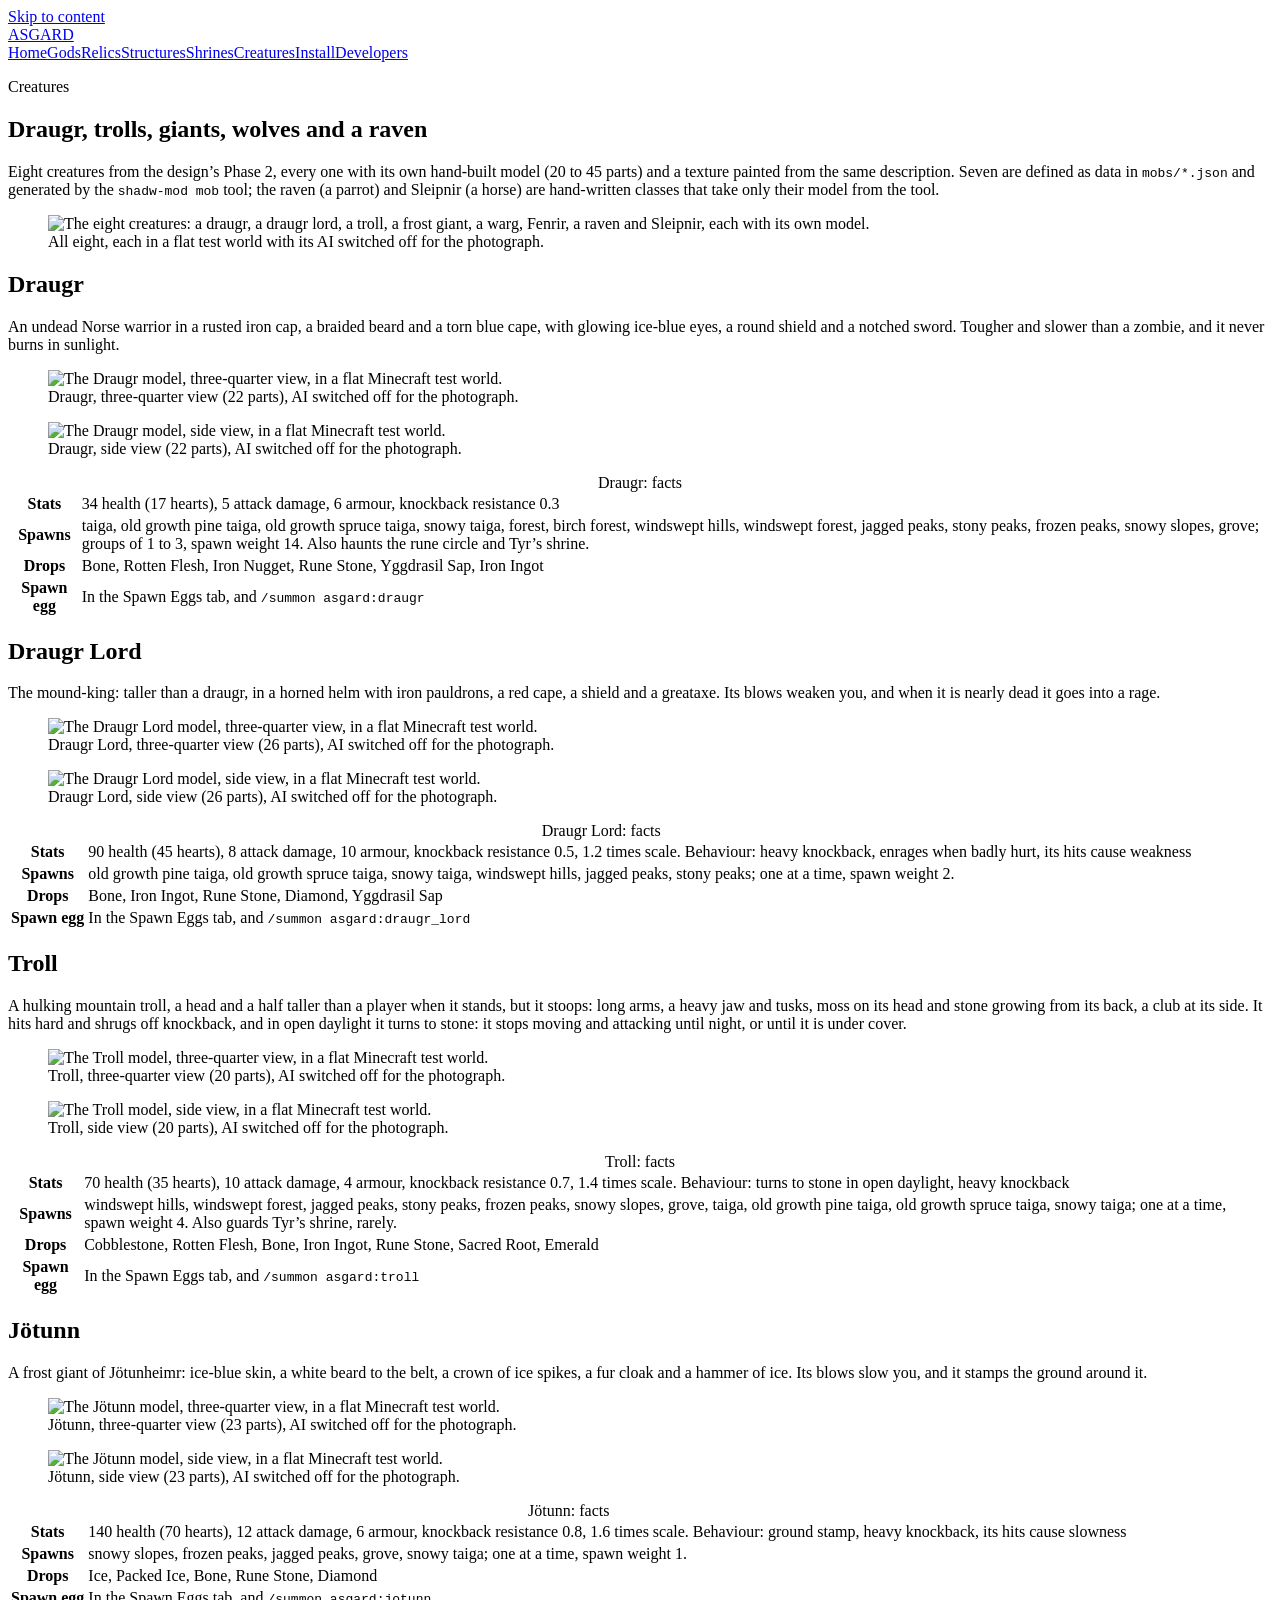
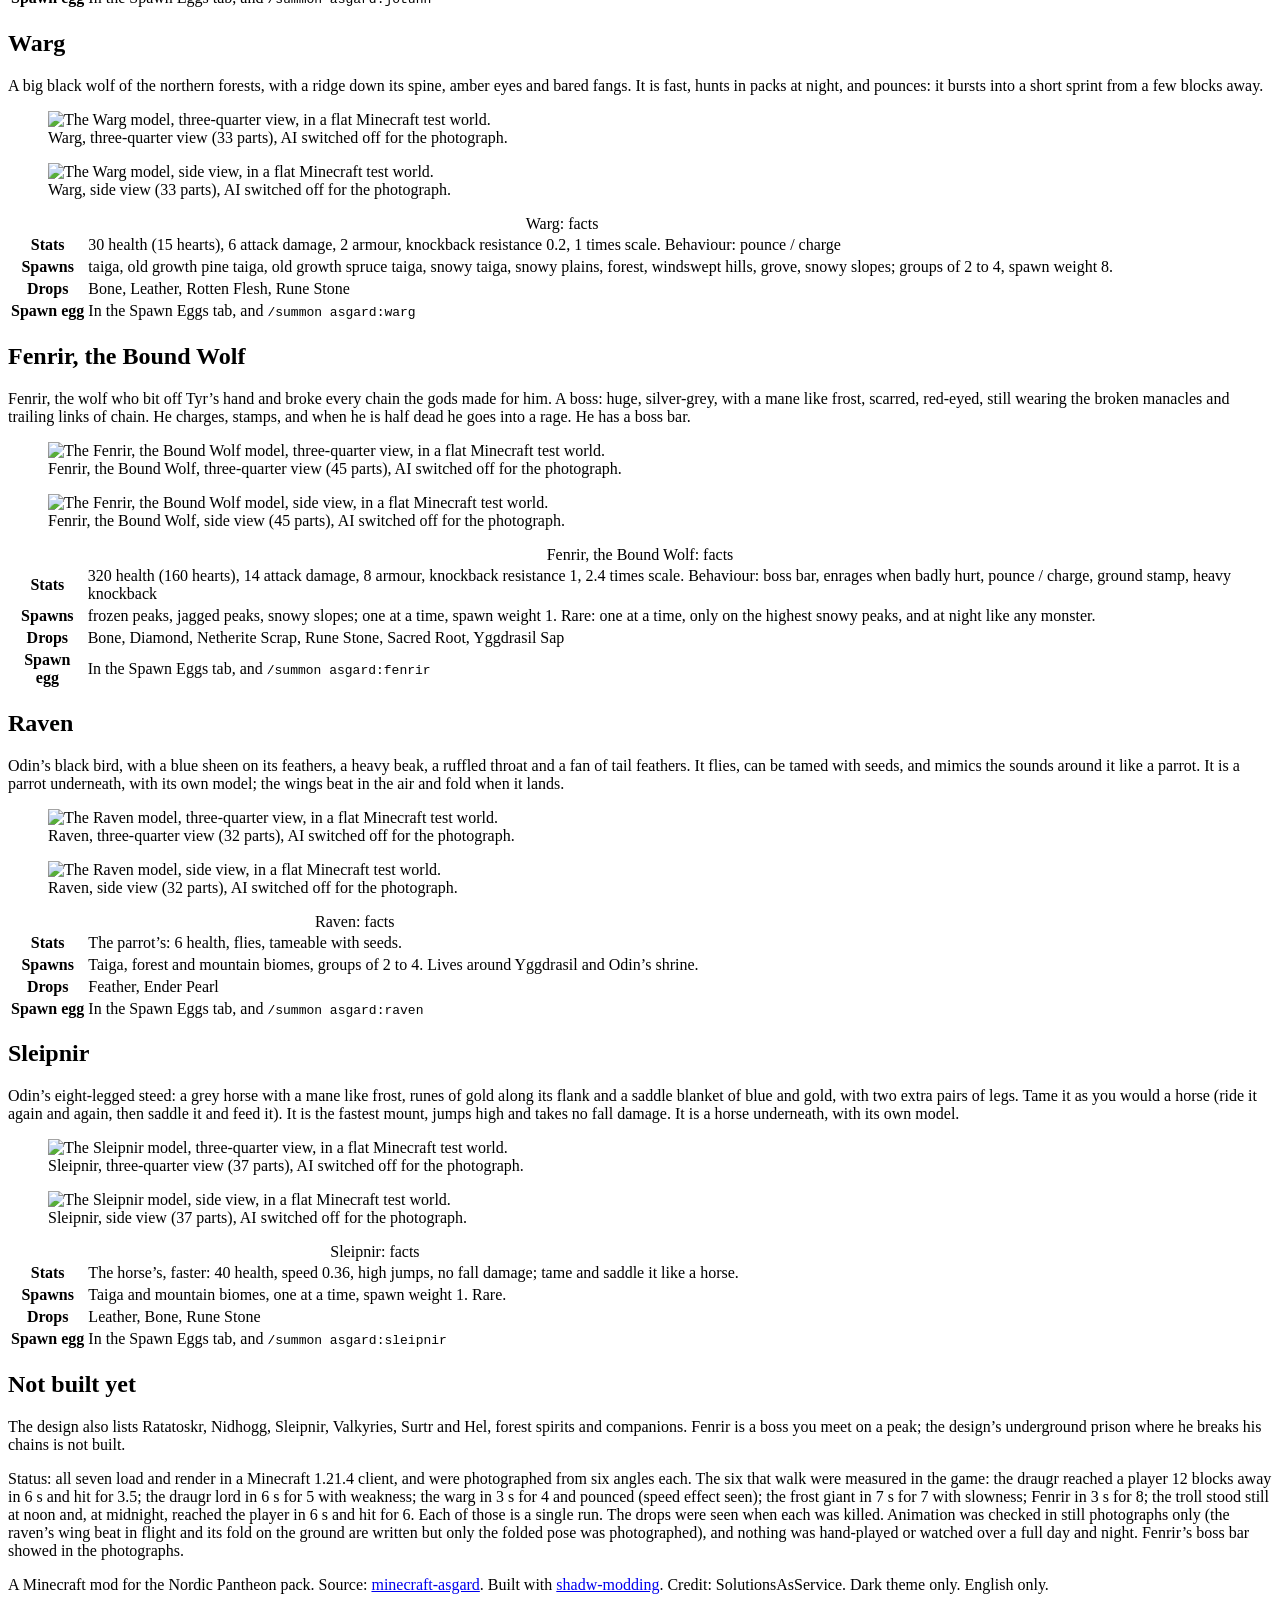
==== commit d623fa75: "Site: aimed, centred creature pictures (two per creature), Sleipnir; wolves carry their heads lower" ====
--- a/site/creatures.html
+++ b/site/creatures.html
@@ -25,9 +25,9 @@
 <section class="page">
   <p class="eyebrow">Creatures</p>
   <h1 class="mc-h">Draugr, trolls, giants, wolves and a raven</h1>
-  <p class="lede">Seven creatures from the design’s Phase 2, every one with its own hand-built model (20 to 45 parts) and a texture painted from the same description. The six that walk are defined as data in <code>mobs/*.json</code> and generated by the <code>shadw-mod mob</code> tool; the raven is a hand-written parrot that takes only its model from the tool.</p>
-  <figure class="shot wide"><img src="/img/shots/creatures.png" alt="The seven creatures: a draugr, a draugr lord, a troll, a frost giant, a warg, Fenrir and a raven, each with its own model." width="854" height="480"><figcaption>All seven, each in a flat test world with its AI switched off for the photograph.</figcaption></figure>
-  <section class="struct" id="draugr"><h2>Draugr</h2><p>An undead Norse warrior in a rusted iron cap, a braided beard and a torn blue cape, with glowing ice-blue eyes, a round shield and a notched sword. Tougher and slower than a zombie, and it never burns in sunlight.</p><figure class="shot"><img src="/img/shots/creature-draugr.png" alt="The Draugr model from a three-quarter view and from the side, in a flat Minecraft test world." width="854" height="480" loading="lazy"><figcaption>Draugr: a custom model of 22 parts, photographed in a flat test world with its AI switched off.</figcaption></figure><table class="data"><caption class="sr">Draugr: facts</caption><tbody><tr><th scope="row">Stats</th><td>34 health (17 hearts), 5 attack damage, 6 armour, knockback resistance 0.3</td></tr><tr><th scope="row">Spawns</th><td>taiga, old growth pine taiga, old growth spruce taiga, snowy taiga, forest, birch forest, windswept hills, windswept forest, jagged peaks, stony peaks, frozen peaks, snowy slopes, grove; groups of 1 to 3, spawn weight 14. Also haunts the rune circle and Tyr’s shrine.</td></tr><tr><th scope="row">Drops</th><td>Bone, Rotten Flesh, Iron Nugget, Rune Stone, Yggdrasil Sap, Iron Ingot</td></tr><tr><th scope="row">Spawn egg</th><td>In the Spawn Eggs tab, and <code>/summon asgard:draugr</code></td></tr></tbody></table></section><section class="struct" id="draugr_lord"><h2>Draugr Lord</h2><p>The mound-king: taller than a draugr, in a horned helm with iron pauldrons, a red cape, a shield and a greataxe. Its blows weaken you, and when it is nearly dead it goes into a rage.</p><figure class="shot"><img src="/img/shots/creature-draugr_lord.png" alt="The Draugr Lord model from a three-quarter view and from the side, in a flat Minecraft test world." width="854" height="480" loading="lazy"><figcaption>Draugr Lord: a custom model of 26 parts, photographed in a flat test world with its AI switched off.</figcaption></figure><table class="data"><caption class="sr">Draugr Lord: facts</caption><tbody><tr><th scope="row">Stats</th><td>90 health (45 hearts), 8 attack damage, 10 armour, knockback resistance 0.5, 1.2 times scale. Behaviour: heavy knockback, enrages when badly hurt, its hits cause weakness</td></tr><tr><th scope="row">Spawns</th><td>old growth pine taiga, old growth spruce taiga, snowy taiga, windswept hills, jagged peaks, stony peaks; one at a time, spawn weight 2. </td></tr><tr><th scope="row">Drops</th><td>Bone, Iron Ingot, Rune Stone, Diamond, Yggdrasil Sap</td></tr><tr><th scope="row">Spawn egg</th><td>In the Spawn Eggs tab, and <code>/summon asgard:draugr_lord</code></td></tr></tbody></table></section><section class="struct" id="troll"><h2>Troll</h2><p>A hulking mountain troll, a head and a half taller than a player when it stands, but it stoops: long arms, a heavy jaw and tusks, moss on its head and stone growing from its back, a club at its side. It hits hard and shrugs off knockback, and in open daylight it turns to stone: it stops moving and attacking until night, or until it is under cover.</p><figure class="shot"><img src="/img/shots/creature-troll.png" alt="The Troll model from a three-quarter view and from the side, in a flat Minecraft test world." width="854" height="480" loading="lazy"><figcaption>Troll: a custom model of 20 parts, photographed in a flat test world with its AI switched off.</figcaption></figure><table class="data"><caption class="sr">Troll: facts</caption><tbody><tr><th scope="row">Stats</th><td>70 health (35 hearts), 10 attack damage, 4 armour, knockback resistance 0.7, 1.4 times scale. Behaviour: turns to stone in open daylight, heavy knockback</td></tr><tr><th scope="row">Spawns</th><td>windswept hills, windswept forest, jagged peaks, stony peaks, frozen peaks, snowy slopes, grove, taiga, old growth pine taiga, old growth spruce taiga, snowy taiga; one at a time, spawn weight 4. Also guards Tyr’s shrine, rarely.</td></tr><tr><th scope="row">Drops</th><td>Cobblestone, Rotten Flesh, Bone, Iron Ingot, Rune Stone, Sacred Root, Emerald</td></tr><tr><th scope="row">Spawn egg</th><td>In the Spawn Eggs tab, and <code>/summon asgard:troll</code></td></tr></tbody></table></section><section class="struct" id="jotunn"><h2>Jötunn</h2><p>A frost giant of Jötunheimr: ice-blue skin, a white beard to the belt, a crown of ice spikes, a fur cloak and a hammer of ice. Its blows slow you, and it stamps the ground around it.</p><figure class="shot"><img src="/img/shots/creature-jotunn.png" alt="The Jötunn model from a three-quarter view and from the side, in a flat Minecraft test world." width="854" height="480" loading="lazy"><figcaption>Jötunn: a custom model of 23 parts, photographed in a flat test world with its AI switched off.</figcaption></figure><table class="data"><caption class="sr">Jötunn: facts</caption><tbody><tr><th scope="row">Stats</th><td>140 health (70 hearts), 12 attack damage, 6 armour, knockback resistance 0.8, 1.6 times scale. Behaviour: ground stamp, heavy knockback, its hits cause slowness</td></tr><tr><th scope="row">Spawns</th><td>snowy slopes, frozen peaks, jagged peaks, grove, snowy taiga; one at a time, spawn weight 1. </td></tr><tr><th scope="row">Drops</th><td>Ice, Packed Ice, Bone, Rune Stone, Diamond</td></tr><tr><th scope="row">Spawn egg</th><td>In the Spawn Eggs tab, and <code>/summon asgard:jotunn</code></td></tr></tbody></table></section><section class="struct" id="warg"><h2>Warg</h2><p>A big black wolf of the northern forests, with a ridge down its spine, amber eyes and bared fangs. It is fast, hunts in packs at night, and pounces: it bursts into a short sprint from a few blocks away.</p><figure class="shot"><img src="/img/shots/creature-warg.png" alt="The Warg model from a three-quarter view and from the side, in a flat Minecraft test world." width="854" height="480" loading="lazy"><figcaption>Warg: a custom model of 33 parts, photographed in a flat test world with its AI switched off.</figcaption></figure><table class="data"><caption class="sr">Warg: facts</caption><tbody><tr><th scope="row">Stats</th><td>30 health (15 hearts), 6 attack damage, 2 armour, knockback resistance 0.2, 1 times scale. Behaviour: pounce / charge</td></tr><tr><th scope="row">Spawns</th><td>taiga, old growth pine taiga, old growth spruce taiga, snowy taiga, snowy plains, forest, windswept hills, grove, snowy slopes; groups of 2 to 4, spawn weight 8. </td></tr><tr><th scope="row">Drops</th><td>Bone, Leather, Rotten Flesh, Rune Stone</td></tr><tr><th scope="row">Spawn egg</th><td>In the Spawn Eggs tab, and <code>/summon asgard:warg</code></td></tr></tbody></table></section><section class="struct" id="fenrir"><h2>Fenrir, the Bound Wolf</h2><p>Fenrir, the wolf who bit off Tyr’s hand and broke every chain the gods made for him. A boss: huge, silver-grey, with a mane like frost, scarred, red-eyed, still wearing the broken manacles and trailing links of chain. He charges, stamps, and when he is half dead he goes into a rage. He has a boss bar.</p><figure class="shot"><img src="/img/shots/creature-fenrir.png" alt="The Fenrir, the Bound Wolf model from a three-quarter view and from the side, in a flat Minecraft test world." width="854" height="480" loading="lazy"><figcaption>Fenrir, the Bound Wolf: a custom model of 45 parts, photographed in a flat test world with its AI switched off.</figcaption></figure><table class="data"><caption class="sr">Fenrir, the Bound Wolf: facts</caption><tbody><tr><th scope="row">Stats</th><td>320 health (160 hearts), 14 attack damage, 8 armour, knockback resistance 1, 2.4 times scale. Behaviour: boss bar, enrages when badly hurt, pounce / charge, ground stamp, heavy knockback</td></tr><tr><th scope="row">Spawns</th><td>frozen peaks, jagged peaks, snowy slopes; one at a time, spawn weight 1. Rare: one at a time, only on the highest snowy peaks, and at night like any monster.</td></tr><tr><th scope="row">Drops</th><td>Bone, Diamond, Netherite Scrap, Rune Stone, Sacred Root, Yggdrasil Sap</td></tr><tr><th scope="row">Spawn egg</th><td>In the Spawn Eggs tab, and <code>/summon asgard:fenrir</code></td></tr></tbody></table></section><section class="struct" id="raven"><h2>Raven</h2><p>Odin’s black bird, with a blue sheen on its feathers, a heavy beak, a ruffled throat and a fan of tail feathers. It flies, can be tamed with seeds, and mimics the sounds around it like a parrot. It is a parrot underneath, with its own model; the wings beat in the air and fold when it lands.</p><figure class="shot"><img src="/img/shots/creature-raven.png" alt="The Raven model from a three-quarter view and from the side, in a flat Minecraft test world." width="854" height="480" loading="lazy"><figcaption>Raven: a custom model of 32 parts, photographed in a flat test world with its AI switched off.</figcaption></figure><table class="data"><caption class="sr">Raven: facts</caption><tbody><tr><th scope="row">Stats</th><td>The parrot’s: 6 health, flies, tameable with seeds.</td></tr><tr><th scope="row">Spawns</th><td>Taiga, forest and mountain biomes, groups of 2 to 4. Lives around Yggdrasil and Odin’s shrine.</td></tr><tr><th scope="row">Drops</th><td>Feather, Ender Pearl</td></tr><tr><th scope="row">Spawn egg</th><td>In the Spawn Eggs tab, and <code>/summon asgard:raven</code></td></tr></tbody></table></section>
+  <p class="lede">Eight creatures from the design’s Phase 2, every one with its own hand-built model (20 to 45 parts) and a texture painted from the same description. Seven are defined as data in <code>mobs/*.json</code> and generated by the <code>shadw-mod mob</code> tool; the raven (a parrot) and Sleipnir (a horse) are hand-written classes that take only their model from the tool.</p>
+  <figure class="shot wide"><img src="/img/shots/creatures.png" alt="The eight creatures: a draugr, a draugr lord, a troll, a frost giant, a warg, Fenrir, a raven and Sleipnir, each with its own model." width="1708" height="480"><figcaption>All eight, each in a flat test world with its AI switched off for the photograph.</figcaption></figure>
+  <section class="struct" id="draugr"><h2>Draugr</h2><p>An undead Norse warrior in a rusted iron cap, a braided beard and a torn blue cape, with glowing ice-blue eyes, a round shield and a notched sword. Tougher and slower than a zombie, and it never burns in sunlight.</p><figure class="shot"><img src="/img/shots/creature-draugr.png" alt="The Draugr model, three-quarter view, in a flat Minecraft test world." width="854" height="480" loading="lazy"><figcaption>Draugr, three-quarter view (22 parts), AI switched off for the photograph.</figcaption></figure><figure class="shot"><img src="/img/shots/creature-draugr-side.png" alt="The Draugr model, side view, in a flat Minecraft test world." width="854" height="480" loading="lazy"><figcaption>Draugr, side view (22 parts), AI switched off for the photograph.</figcaption></figure><table class="data"><caption class="sr">Draugr: facts</caption><tbody><tr><th scope="row">Stats</th><td>34 health (17 hearts), 5 attack damage, 6 armour, knockback resistance 0.3</td></tr><tr><th scope="row">Spawns</th><td>taiga, old growth pine taiga, old growth spruce taiga, snowy taiga, forest, birch forest, windswept hills, windswept forest, jagged peaks, stony peaks, frozen peaks, snowy slopes, grove; groups of 1 to 3, spawn weight 14. Also haunts the rune circle and Tyr’s shrine.</td></tr><tr><th scope="row">Drops</th><td>Bone, Rotten Flesh, Iron Nugget, Rune Stone, Yggdrasil Sap, Iron Ingot</td></tr><tr><th scope="row">Spawn egg</th><td>In the Spawn Eggs tab, and <code>/summon asgard:draugr</code></td></tr></tbody></table></section><section class="struct" id="draugr_lord"><h2>Draugr Lord</h2><p>The mound-king: taller than a draugr, in a horned helm with iron pauldrons, a red cape, a shield and a greataxe. Its blows weaken you, and when it is nearly dead it goes into a rage.</p><figure class="shot"><img src="/img/shots/creature-draugr_lord.png" alt="The Draugr Lord model, three-quarter view, in a flat Minecraft test world." width="854" height="480" loading="lazy"><figcaption>Draugr Lord, three-quarter view (26 parts), AI switched off for the photograph.</figcaption></figure><figure class="shot"><img src="/img/shots/creature-draugr_lord-side.png" alt="The Draugr Lord model, side view, in a flat Minecraft test world." width="854" height="480" loading="lazy"><figcaption>Draugr Lord, side view (26 parts), AI switched off for the photograph.</figcaption></figure><table class="data"><caption class="sr">Draugr Lord: facts</caption><tbody><tr><th scope="row">Stats</th><td>90 health (45 hearts), 8 attack damage, 10 armour, knockback resistance 0.5, 1.2 times scale. Behaviour: heavy knockback, enrages when badly hurt, its hits cause weakness</td></tr><tr><th scope="row">Spawns</th><td>old growth pine taiga, old growth spruce taiga, snowy taiga, windswept hills, jagged peaks, stony peaks; one at a time, spawn weight 2. </td></tr><tr><th scope="row">Drops</th><td>Bone, Iron Ingot, Rune Stone, Diamond, Yggdrasil Sap</td></tr><tr><th scope="row">Spawn egg</th><td>In the Spawn Eggs tab, and <code>/summon asgard:draugr_lord</code></td></tr></tbody></table></section><section class="struct" id="troll"><h2>Troll</h2><p>A hulking mountain troll, a head and a half taller than a player when it stands, but it stoops: long arms, a heavy jaw and tusks, moss on its head and stone growing from its back, a club at its side. It hits hard and shrugs off knockback, and in open daylight it turns to stone: it stops moving and attacking until night, or until it is under cover.</p><figure class="shot"><img src="/img/shots/creature-troll.png" alt="The Troll model, three-quarter view, in a flat Minecraft test world." width="854" height="480" loading="lazy"><figcaption>Troll, three-quarter view (20 parts), AI switched off for the photograph.</figcaption></figure><figure class="shot"><img src="/img/shots/creature-troll-side.png" alt="The Troll model, side view, in a flat Minecraft test world." width="854" height="480" loading="lazy"><figcaption>Troll, side view (20 parts), AI switched off for the photograph.</figcaption></figure><table class="data"><caption class="sr">Troll: facts</caption><tbody><tr><th scope="row">Stats</th><td>70 health (35 hearts), 10 attack damage, 4 armour, knockback resistance 0.7, 1.4 times scale. Behaviour: turns to stone in open daylight, heavy knockback</td></tr><tr><th scope="row">Spawns</th><td>windswept hills, windswept forest, jagged peaks, stony peaks, frozen peaks, snowy slopes, grove, taiga, old growth pine taiga, old growth spruce taiga, snowy taiga; one at a time, spawn weight 4. Also guards Tyr’s shrine, rarely.</td></tr><tr><th scope="row">Drops</th><td>Cobblestone, Rotten Flesh, Bone, Iron Ingot, Rune Stone, Sacred Root, Emerald</td></tr><tr><th scope="row">Spawn egg</th><td>In the Spawn Eggs tab, and <code>/summon asgard:troll</code></td></tr></tbody></table></section><section class="struct" id="jotunn"><h2>Jötunn</h2><p>A frost giant of Jötunheimr: ice-blue skin, a white beard to the belt, a crown of ice spikes, a fur cloak and a hammer of ice. Its blows slow you, and it stamps the ground around it.</p><figure class="shot"><img src="/img/shots/creature-jotunn.png" alt="The Jötunn model, three-quarter view, in a flat Minecraft test world." width="854" height="480" loading="lazy"><figcaption>Jötunn, three-quarter view (23 parts), AI switched off for the photograph.</figcaption></figure><figure class="shot"><img src="/img/shots/creature-jotunn-side.png" alt="The Jötunn model, side view, in a flat Minecraft test world." width="854" height="480" loading="lazy"><figcaption>Jötunn, side view (23 parts), AI switched off for the photograph.</figcaption></figure><table class="data"><caption class="sr">Jötunn: facts</caption><tbody><tr><th scope="row">Stats</th><td>140 health (70 hearts), 12 attack damage, 6 armour, knockback resistance 0.8, 1.6 times scale. Behaviour: ground stamp, heavy knockback, its hits cause slowness</td></tr><tr><th scope="row">Spawns</th><td>snowy slopes, frozen peaks, jagged peaks, grove, snowy taiga; one at a time, spawn weight 1. </td></tr><tr><th scope="row">Drops</th><td>Ice, Packed Ice, Bone, Rune Stone, Diamond</td></tr><tr><th scope="row">Spawn egg</th><td>In the Spawn Eggs tab, and <code>/summon asgard:jotunn</code></td></tr></tbody></table></section><section class="struct" id="warg"><h2>Warg</h2><p>A big black wolf of the northern forests, with a ridge down its spine, amber eyes and bared fangs. It is fast, hunts in packs at night, and pounces: it bursts into a short sprint from a few blocks away.</p><figure class="shot"><img src="/img/shots/creature-warg.png" alt="The Warg model, three-quarter view, in a flat Minecraft test world." width="854" height="480" loading="lazy"><figcaption>Warg, three-quarter view (33 parts), AI switched off for the photograph.</figcaption></figure><figure class="shot"><img src="/img/shots/creature-warg-side.png" alt="The Warg model, side view, in a flat Minecraft test world." width="854" height="480" loading="lazy"><figcaption>Warg, side view (33 parts), AI switched off for the photograph.</figcaption></figure><table class="data"><caption class="sr">Warg: facts</caption><tbody><tr><th scope="row">Stats</th><td>30 health (15 hearts), 6 attack damage, 2 armour, knockback resistance 0.2, 1 times scale. Behaviour: pounce / charge</td></tr><tr><th scope="row">Spawns</th><td>taiga, old growth pine taiga, old growth spruce taiga, snowy taiga, snowy plains, forest, windswept hills, grove, snowy slopes; groups of 2 to 4, spawn weight 8. </td></tr><tr><th scope="row">Drops</th><td>Bone, Leather, Rotten Flesh, Rune Stone</td></tr><tr><th scope="row">Spawn egg</th><td>In the Spawn Eggs tab, and <code>/summon asgard:warg</code></td></tr></tbody></table></section><section class="struct" id="fenrir"><h2>Fenrir, the Bound Wolf</h2><p>Fenrir, the wolf who bit off Tyr’s hand and broke every chain the gods made for him. A boss: huge, silver-grey, with a mane like frost, scarred, red-eyed, still wearing the broken manacles and trailing links of chain. He charges, stamps, and when he is half dead he goes into a rage. He has a boss bar.</p><figure class="shot"><img src="/img/shots/creature-fenrir.png" alt="The Fenrir, the Bound Wolf model, three-quarter view, in a flat Minecraft test world." width="854" height="480" loading="lazy"><figcaption>Fenrir, the Bound Wolf, three-quarter view (45 parts), AI switched off for the photograph.</figcaption></figure><figure class="shot"><img src="/img/shots/creature-fenrir-side.png" alt="The Fenrir, the Bound Wolf model, side view, in a flat Minecraft test world." width="854" height="480" loading="lazy"><figcaption>Fenrir, the Bound Wolf, side view (45 parts), AI switched off for the photograph.</figcaption></figure><table class="data"><caption class="sr">Fenrir, the Bound Wolf: facts</caption><tbody><tr><th scope="row">Stats</th><td>320 health (160 hearts), 14 attack damage, 8 armour, knockback resistance 1, 2.4 times scale. Behaviour: boss bar, enrages when badly hurt, pounce / charge, ground stamp, heavy knockback</td></tr><tr><th scope="row">Spawns</th><td>frozen peaks, jagged peaks, snowy slopes; one at a time, spawn weight 1. Rare: one at a time, only on the highest snowy peaks, and at night like any monster.</td></tr><tr><th scope="row">Drops</th><td>Bone, Diamond, Netherite Scrap, Rune Stone, Sacred Root, Yggdrasil Sap</td></tr><tr><th scope="row">Spawn egg</th><td>In the Spawn Eggs tab, and <code>/summon asgard:fenrir</code></td></tr></tbody></table></section><section class="struct" id="raven"><h2>Raven</h2><p>Odin’s black bird, with a blue sheen on its feathers, a heavy beak, a ruffled throat and a fan of tail feathers. It flies, can be tamed with seeds, and mimics the sounds around it like a parrot. It is a parrot underneath, with its own model; the wings beat in the air and fold when it lands.</p><figure class="shot"><img src="/img/shots/creature-raven.png" alt="The Raven model, three-quarter view, in a flat Minecraft test world." width="854" height="480" loading="lazy"><figcaption>Raven, three-quarter view (32 parts), AI switched off for the photograph.</figcaption></figure><figure class="shot"><img src="/img/shots/creature-raven-side.png" alt="The Raven model, side view, in a flat Minecraft test world." width="854" height="480" loading="lazy"><figcaption>Raven, side view (32 parts), AI switched off for the photograph.</figcaption></figure><table class="data"><caption class="sr">Raven: facts</caption><tbody><tr><th scope="row">Stats</th><td>The parrot’s: 6 health, flies, tameable with seeds.</td></tr><tr><th scope="row">Spawns</th><td>Taiga, forest and mountain biomes, groups of 2 to 4. Lives around Yggdrasil and Odin’s shrine.</td></tr><tr><th scope="row">Drops</th><td>Feather, Ender Pearl</td></tr><tr><th scope="row">Spawn egg</th><td>In the Spawn Eggs tab, and <code>/summon asgard:raven</code></td></tr></tbody></table></section><section class="struct" id="sleipnir"><h2>Sleipnir</h2><p>Odin’s eight-legged steed: a grey horse with a mane like frost, runes of gold along its flank and a saddle blanket of blue and gold, with two extra pairs of legs. Tame it as you would a horse (ride it again and again, then saddle it and feed it). It is the fastest mount, jumps high and takes no fall damage. It is a horse underneath, with its own model.</p><figure class="shot"><img src="/img/shots/creature-sleipnir.png" alt="The Sleipnir model, three-quarter view, in a flat Minecraft test world." width="854" height="480" loading="lazy"><figcaption>Sleipnir, three-quarter view (37 parts), AI switched off for the photograph.</figcaption></figure><figure class="shot"><img src="/img/shots/creature-sleipnir-side.png" alt="The Sleipnir model, side view, in a flat Minecraft test world." width="854" height="480" loading="lazy"><figcaption>Sleipnir, side view (37 parts), AI switched off for the photograph.</figcaption></figure><table class="data"><caption class="sr">Sleipnir: facts</caption><tbody><tr><th scope="row">Stats</th><td>The horse’s, faster: 40 health, speed 0.36, high jumps, no fall damage; tame and saddle it like a horse.</td></tr><tr><th scope="row">Spawns</th><td>Taiga and mountain biomes, one at a time, spawn weight 1. Rare.</td></tr><tr><th scope="row">Drops</th><td>Leather, Bone, Rune Stone</td></tr><tr><th scope="row">Spawn egg</th><td>In the Spawn Eggs tab, and <code>/summon asgard:sleipnir</code></td></tr></tbody></table></section>
   <h2>Not built yet</h2>
   <p>The design also lists Ratatoskr, Nidhogg, Sleipnir, Valkyries, Surtr and Hel, forest spirits and companions. Fenrir is a boss you meet on a peak; the design’s underground prison where he breaks his chains is not built.</p>
   <p class="meta">Status: all seven load and render in a Minecraft 1.21.4 client, and were photographed from six angles each. The six that walk were measured in the game: the draugr reached a player 12 blocks away in 6 s and hit for 3.5; the draugr lord in 6 s for 5 with weakness; the warg in 3 s for 4 and pounced (speed effect seen); the frost giant in 7 s for 7 with slowness; Fenrir in 3 s for 8; the troll stood still at noon and, at midnight, reached the player in 6 s and hit for 6. Each of those is a single run. The drops were seen when each was killed. Animation was checked in still photographs only (the raven’s wing beat in flight and its fold on the ground are written but only the folded pose was photographed), and nothing was hand-played or watched over a full day and night. Fenrir’s boss bar showed in the photographs.</p>
